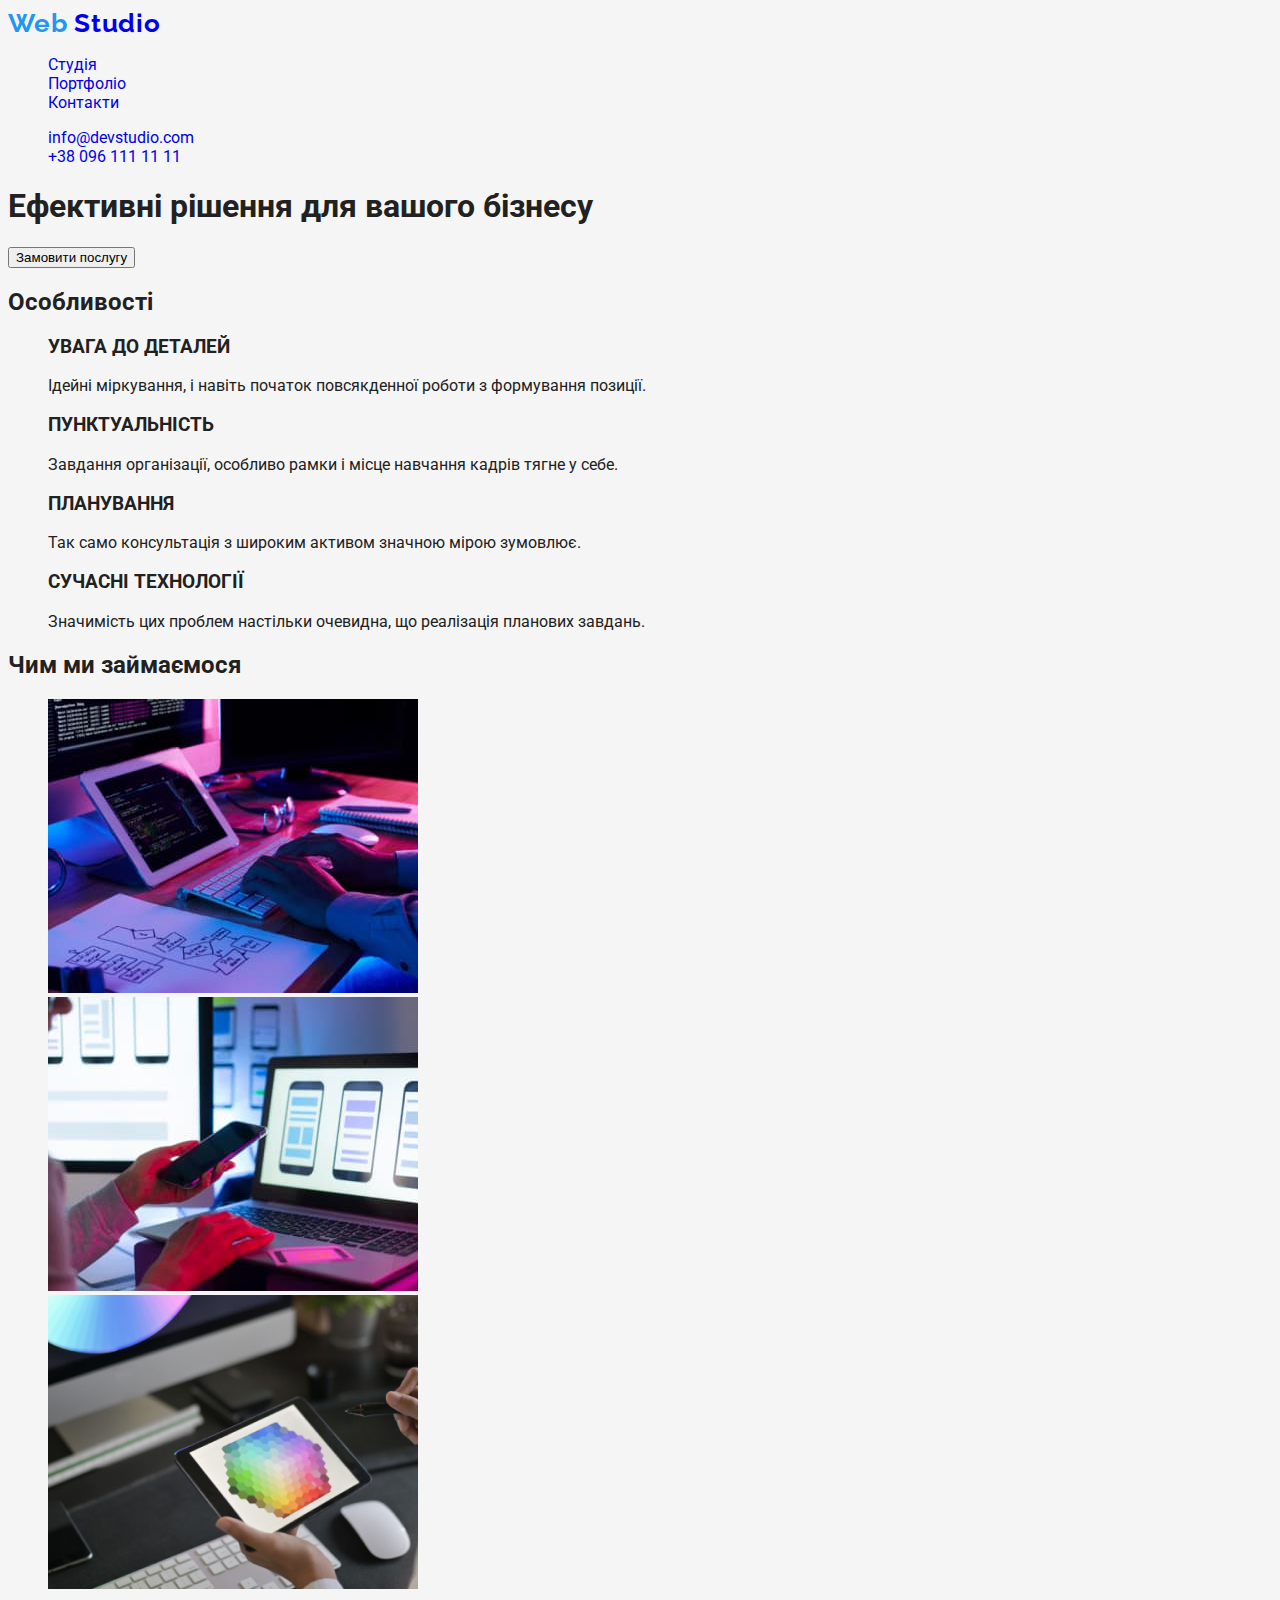
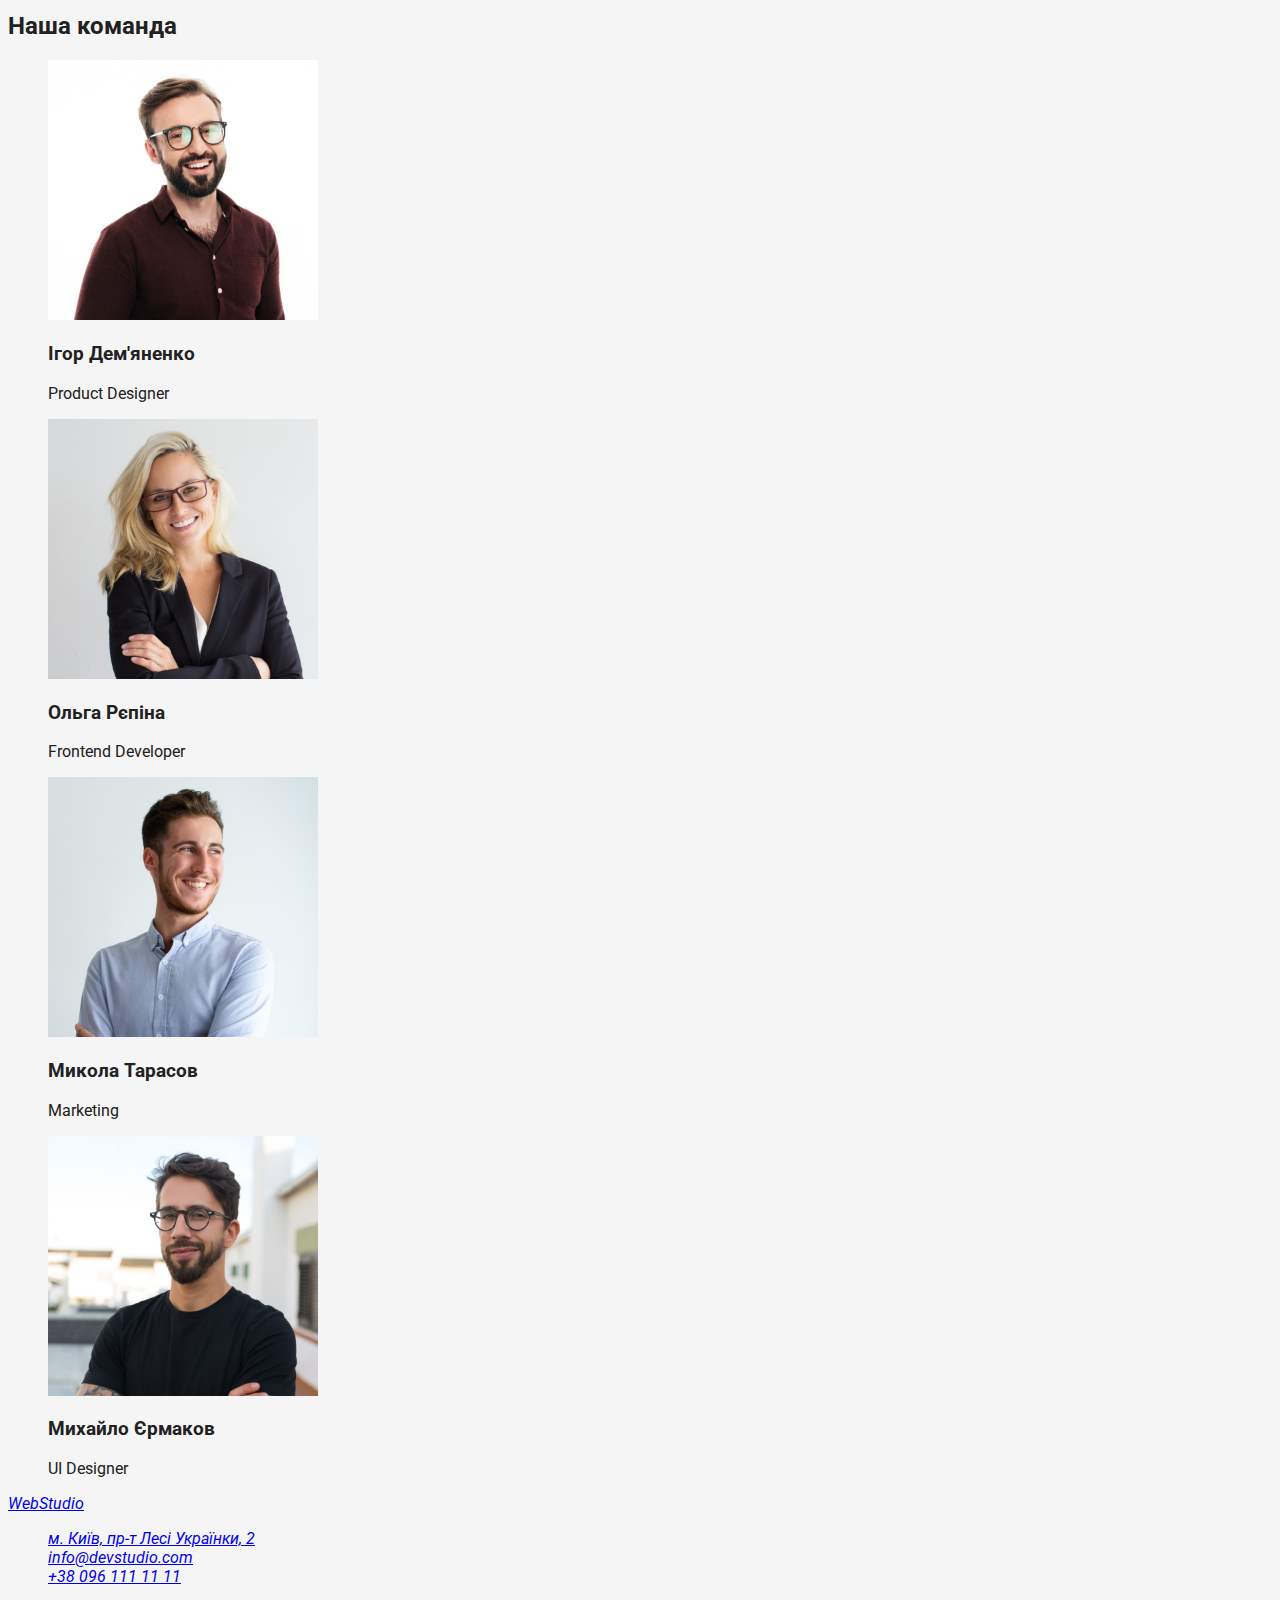
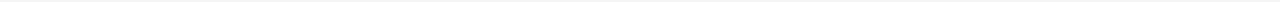
==== index.html @ 51bc428d "Робота із стилями" ====
<!DOCTYPE html>
<html lang="uk">
  <head>
    <meta charset="UTF-8" />
    <meta http-equiv="X-UA-Compatible" content="IE=edge" />
    <meta name="viewport" content="width=device-width, initial-scale=1.0" />
    <title>WebStuio</title>
    <link rel="preconnect" href="https://fonts.googleapis.com" />
    <link rel="preconnect" href="https://fonts.gstatic.com" crossorigin />
    <link
      href="https://fonts.googleapis.com/css2?family=Raleway:wght@700&family=Roboto:wght@400;500;700;900&display=swap"
      rel="stylesheet"
    />
    <link rel="stylesheet" href="./css/styles.css" />
  </head>
  <body>
    <!--Шапка сайта-->
    <header>
      <a href="/" class="header-logo link">
        <span class="header-logo-web">Web</span>
        <span class="header-logo-studio">Studio</span>
      </a>
      <nav>
        <ul class="site-nav">
          <li><a href="./index.html" class="site-nav-link link current">Студія</a></li>
          <li><a href="./portfolio.html" class="site-nav-link link">Портфоліо</a></li>
          <li><a href="#" class="site-nav-link link">Контакти</a></li>
        </ul>
      </nav>
      <ul class="contacts">
        <li><a href="mailto:info@devstudio.com" class="header-mail link">info@devstudio.com</a></li>
        <li><a href="tel:+380961111111" class="header-tel link">+38 096 111 11 11</a></li>
      </ul>
    </header>
    <main>
      <!-- Герой -->
      <section class="hero">
        <h1>Ефективні рішення для вашого бізнесу</h1>
        <button type="button" class="button">Замовити послугу</button>
      </section>

      <section>
        <!--Особливості h2 -->
        <h2>Особливості</h2>
        <ul>
          <li>
            <h3>УВАГА ДО ДЕТАЛЕЙ</h3>
            <p>Ідейні міркування, і навіть початок повсякденної роботи з формування позиції.</p>
          </li>
          <li>
            <h3>ПУНКТУАЛЬНІСТЬ</h3>
            <p>Завдання організації, особливо рамки і місце навчання кадрів тягне у себе.</p>
          </li>
          <li>
            <h3>ПЛАНУВАННЯ</h3>
            <p>Так само консультація з широким активом значною мірою зумовлює.</p>
          </li>
          <li>
            <h3>СУЧАСНІ ТЕХНОЛОГІЇ</h3>
            <p>Значимість цих проблем настільки очевидна, що реалізація планових завдань.</p>
          </li>
        </ul>
      </section>
      <section>
        <!--Чим ми займаємося-->
        <h2>Чим ми займаємося</h2>
        <ul>
          <li>
            <a href="#">
              <img
                src="./images/desktop-applications.jpg"
                alt="десктопні додатки"
                width="370"
                height="294"
              />
            </a>
          </li>
          <li>
            <a href="#">
              <img
                src="./images/mobile-applications.jpg"
                alt="мобільні додатки"
                width="370"
                height="294"
              />
            </a>
          </li>
          <li>
            <a href="#">
              <img
                src="./images/design-solutions.jpg"
                alt="дизайнерські рішення"
                width="370"
                height="294"
              />
            </a>
          </li>
        </ul>
      </section>
      <section>
        <!--Наша команда-->
        <h2>Наша команда</h2>
        <ul>
          <li>
            <a href="#">
              <img src="./images/ihor.jpg" alt="Ігор Дем'яненко" width="270" height="260" />
            </a>
            <h3>Ігор Дем'яненко</h3>
            <p lang="en">Product Designer</p>
          </li>
          <li>
            <a href="#">
              <img src="./images/olga.jpg" alt="Ольга Рєпіна" width="270" height="260" />
            </a>
            <h3>Ольга Рєпіна</h3>
            <p lang="en">Frontend Developer</p>
          </li>
          <li>
            <a href="#">
              <img src="./images/mykola.jpg" alt="Микола Тарасов" width="270" height="260" />
            </a>
            <h3>Микола Тарасов</h3>
            <p lang="en">Marketing</p>
          </li>
          <li>
            <a href="#">
              <img src="./images/mukhail.jpg" alt="Михайло Єрмаков" width="270" height="260" />
            </a>
            <h3>Михайло Єрмаков</h3>
            <p lang="en">UI Designer</p>
          </li>
        </ul>
      </section>
    </main>
    <footer>
      <!--Підвал-->
      <address>
        <a href="/"><span>Web</span>Studio</a>
        <ul>
          <li>
            <a
              href="https://goo.gl/maps/bFHLWU3rUNsA4T5d9"
              target="_blank"
              rel="noopener noreferrer nofollow"
              >м. Київ, пр-т Лесі Українки, 2</a
            >
          </li>
          <li>
            <a href="mailto:info@devstudio.com">info@devstudio.com</a>
          </li>
          <li>
            <a href="tel:+380961111111">+38 096 111 11 11</a>
          </li>
        </ul>
      </address>
    </footer>
  </body>
</html>
---- css/styles.css ----
/* основний колір тексту  #212121 */
/* вторинний колір тексту #757575 */
/* колір білого тексту #FFFFFF */
/* наголос #2196F3 */
/* вторинний колір фону #F5F4FA */

:root {
    --primary-text-color: #212121;
    --title-text-color: #757575;
    --accent-color: #2196F3;
}

body {
    background-color: #F5F5F5;
    color: var(--primary-text-color);
    font-family: Roboto,sans-serif ;
}

.link {
    text-decoration: none;
}
h1,h2,h3,{


}
ul {
    list-style: none;
}


/* logo */
.header-logo {
font-family: Raleway, sans-serif;
    font-weight: 700;
    font-size: 26px;
    line-height: 31px;
    /* identical to box height */

    letter-spacing: 0.03em;
.header-logo-web {
    color: var(--accent-color);
}
.header-logo:hover, .header-logo:focus {
    color: var(--accent-color);
}
/* site nav */
.site-nav-link {
    Font family: Roboto
Font style: Medium
Font size: 14px
Line height: 16px
Line height: 100%
Align: Left
Vertical align: Top
Letter spacing: 2%
}
.site-nav .link:hover, .site-nav .link:focus {
    color: var(--accent-color);
}
.site-nav .link .current {
    color: var(--accent-color);
}
/* Фільтр */
.filter {
    
}

/* Button */
.button {
   color: #FFFFFF ;
   background-color: var(--accent-color);
Font size: 16px
Line height: 1.88
Line height: 160%
Align: Center
Vertical align: Center
Letter spacing: 6%
}
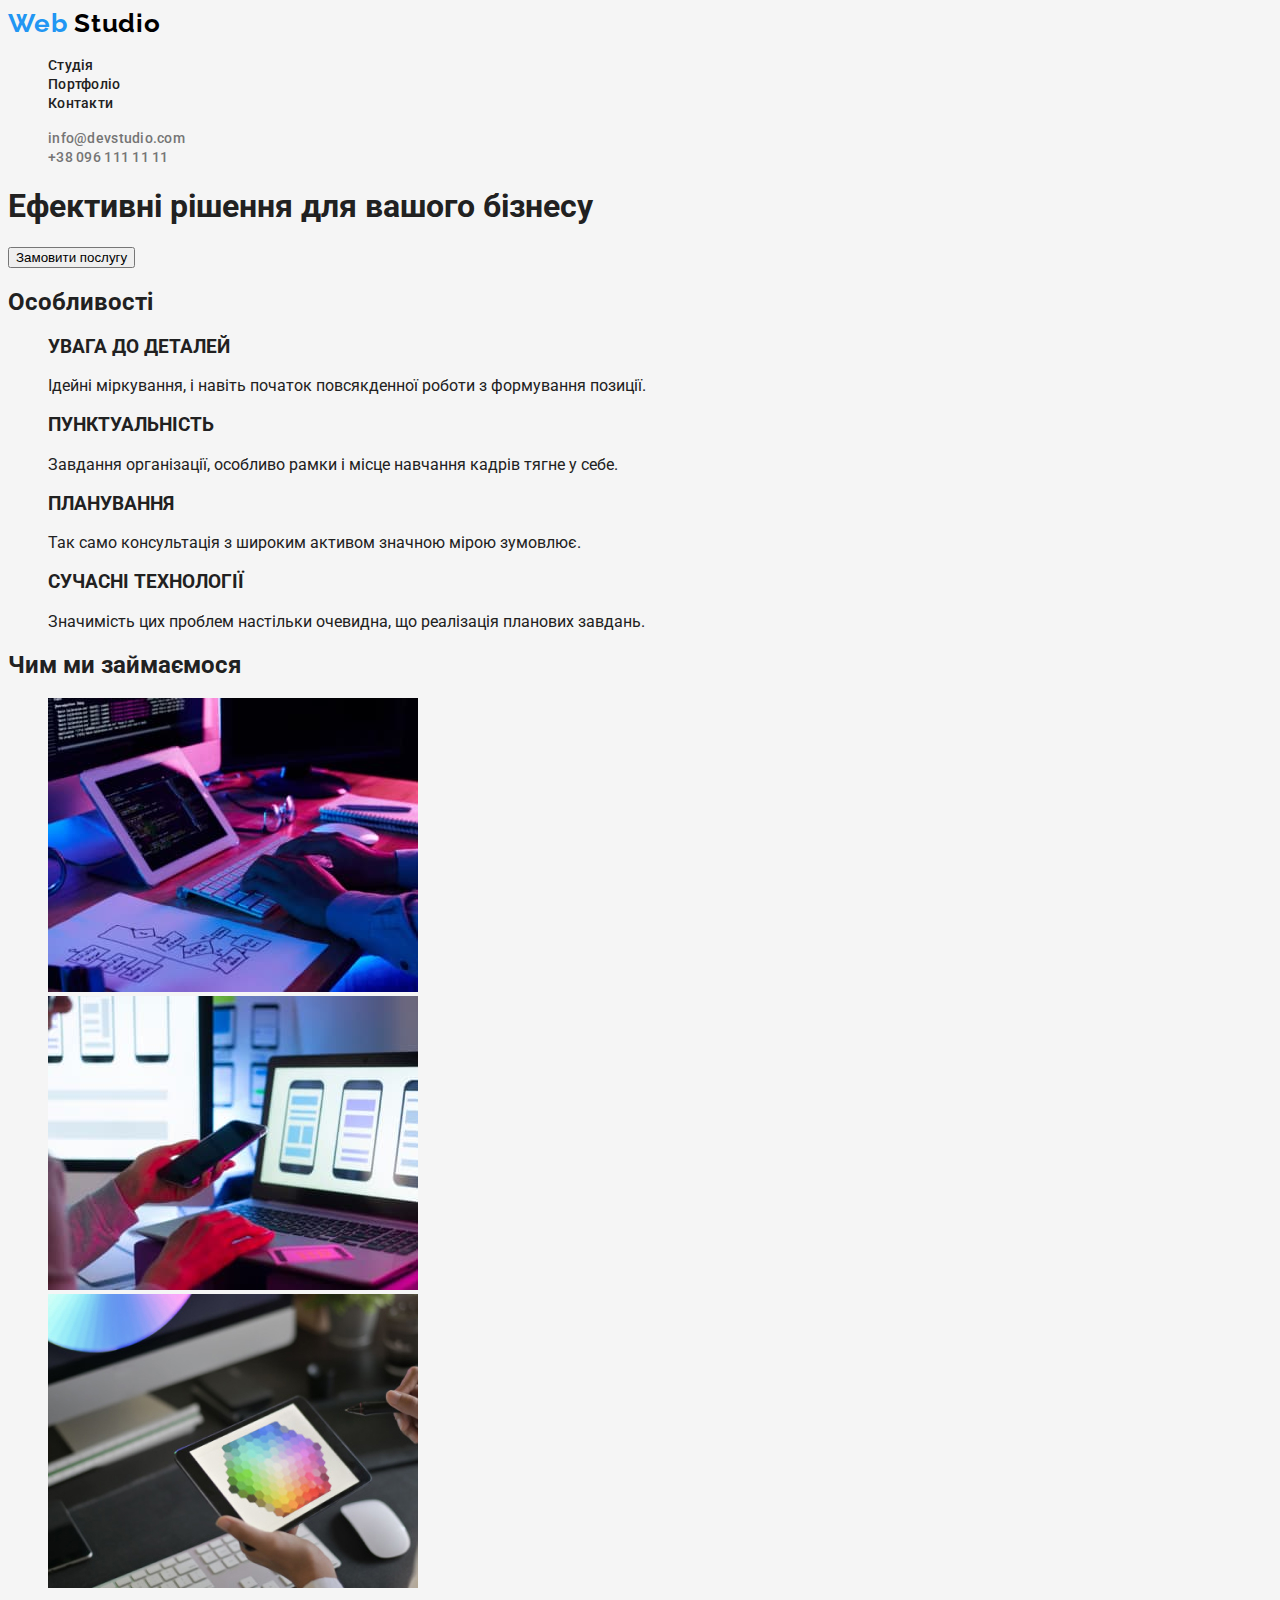
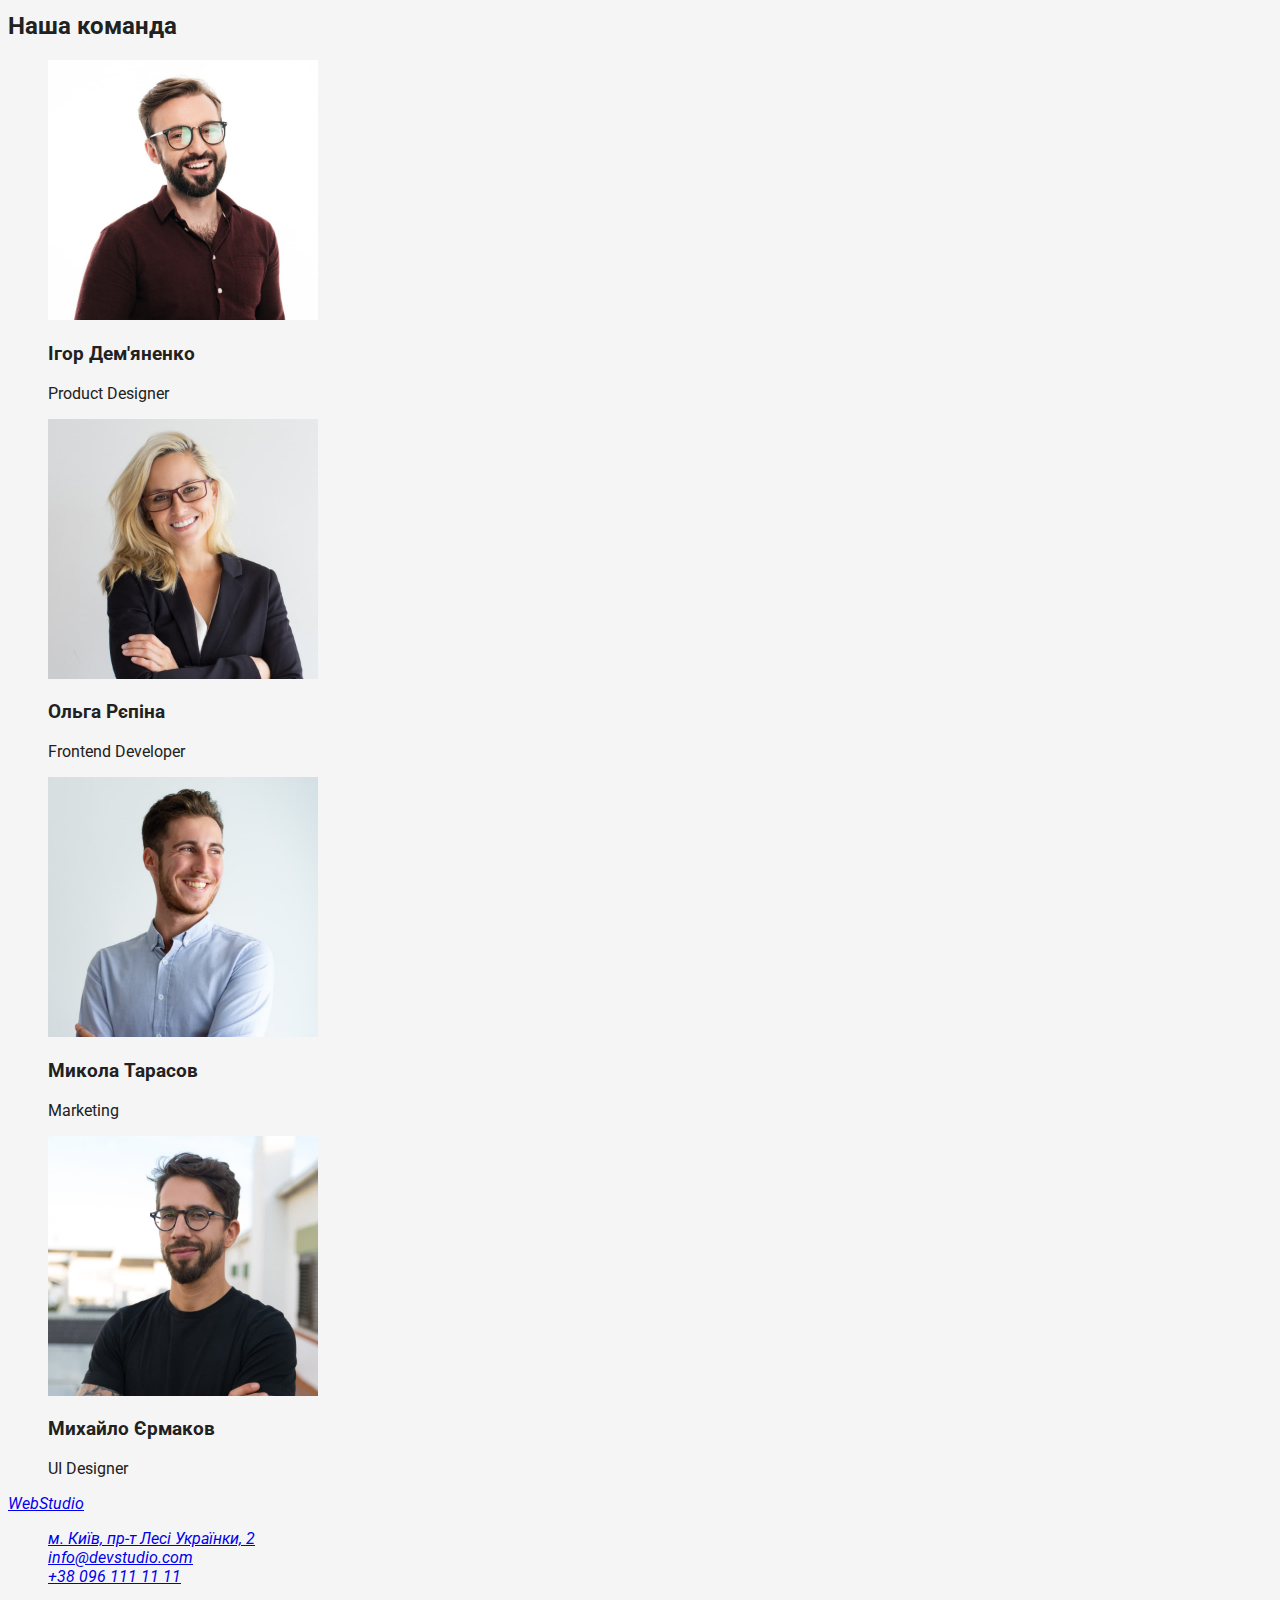
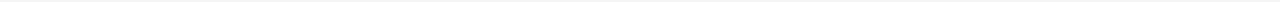
==== commit 10bbc916: "Виправив стилі шапки" ====
--- a/index.html
+++ b/index.html
@@ -28,8 +28,10 @@
         </ul>
       </nav>
       <ul class="contacts">
-        <li><a href="mailto:info@devstudio.com" class="header-mail link">info@devstudio.com</a></li>
-        <li><a href="tel:+380961111111" class="header-tel link">+38 096 111 11 11</a></li>
+        <li>
+          <a href="mailto:info@devstudio.com" class="header-contacts link">info@devstudio.com</a>
+        </li>
+        <li><a href="tel:+380961111111" class="header-contacts link">+38 096 111 11 11</a></li>
       </ul>
     </header>
     <main>
--- a/css/styles.css
+++ b/css/styles.css
@@ -5,74 +5,73 @@
 /* вторинний колір фону #F5F4FA */
 
 :root {
-    --primary-text-color: #212121;
-    --title-text-color: #757575;
-    --accent-color: #2196F3;
+  --primary-text-color: #212121;
+  --title-text-color: #757575;
+  --accent-color: #2196f3;
 }
 
 body {
-    background-color: #F5F5F5;
-    color: var(--primary-text-color);
-    font-family: Roboto,sans-serif ;
+  background-color: #f5f5f5;
+  color: var(--primary-text-color);
+  font-family: Roboto, sans-serif;
 }
 
 .link {
-    text-decoration: none;
-}
-h1,h2,h3,{
-
-
-}
-ul {
-    list-style: none;
+  text-decoration: none;
 }
 
+ul {
+  list-style: none;
+}
 
 /* logo */
 .header-logo {
-font-family: Raleway, sans-serif;
-    font-weight: 700;
-    font-size: 26px;
-    line-height: 31px;
-    /* identical to box height */
+  font-family: Raleway, sans-serif;
+  font-weight: 700;
+  font-size: 26px;
+  line-height: 1.19;
+  letter-spacing: 0.03em;
+  color: #000000;
+}
 
-    letter-spacing: 0.03em;
 .header-logo-web {
-    color: var(--accent-color);
+  color: var(--accent-color);
 }
-.header-logo:hover, .header-logo:focus {
-    color: var(--accent-color);
+
+.header-logo:hover,
+.header-logo:focus {
+  color: var(--accent-color);
 }
+
 /* site nav */
 .site-nav-link {
-    Font family: Roboto
-Font style: Medium
-Font size: 14px
-Line height: 16px
-Line height: 100%
-Align: Left
-Vertical align: Top
-Letter spacing: 2%
+  font-weight: 500;
+  font-size: 14px;
+  line-height: 1.14;
+  letter-spacing: 0.02em;
+  color: var(--primary-text-color);
 }
-.site-nav .link:hover, .site-nav .link:focus {
-    color: var(--accent-color);
+
+.site-nav .link:hover,
+.site-nav .link:focus {
+  color: var(--accent-color);
 }
 .site-nav .link .current {
-    color: var(--accent-color);
+  color: var(--accent-color);
 }
+.header-contacts {
+  font-weight: 500;
+  font-size: 14px;
+  line-height: 1.14;
+  letter-spacing: 0.02em;
+  color: var(--title-text-color);
+}
+
+.header-contacts:hover,
+.header-contacts:focus {
+  color: var(--accent-color);
+}
+
 /* Фільтр */
 .filter {
-    
 }
-
-/* Button */
-.button {
-   color: #FFFFFF ;
-   background-color: var(--accent-color);
-Font size: 16px
-Line height: 1.88
-Line height: 160%
-Align: Center
-Vertical align: Center
-Letter spacing: 6%
-}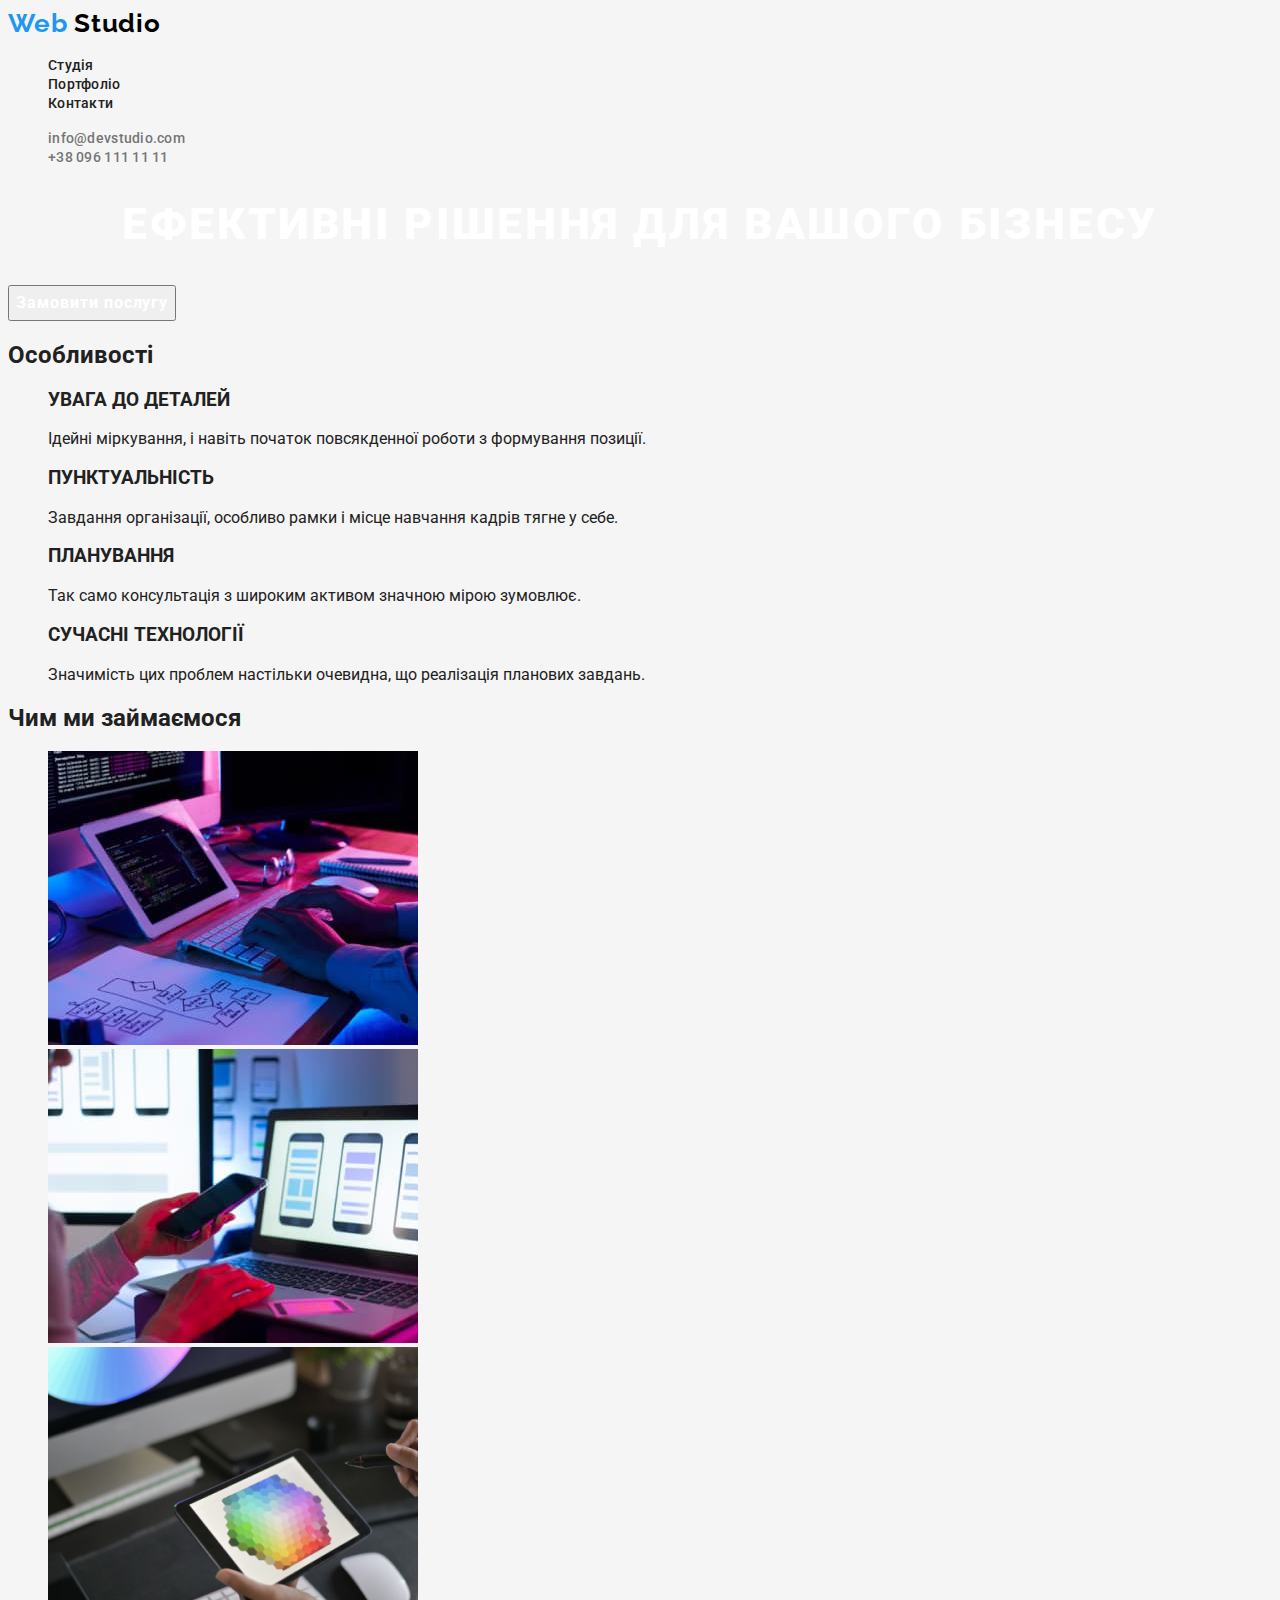
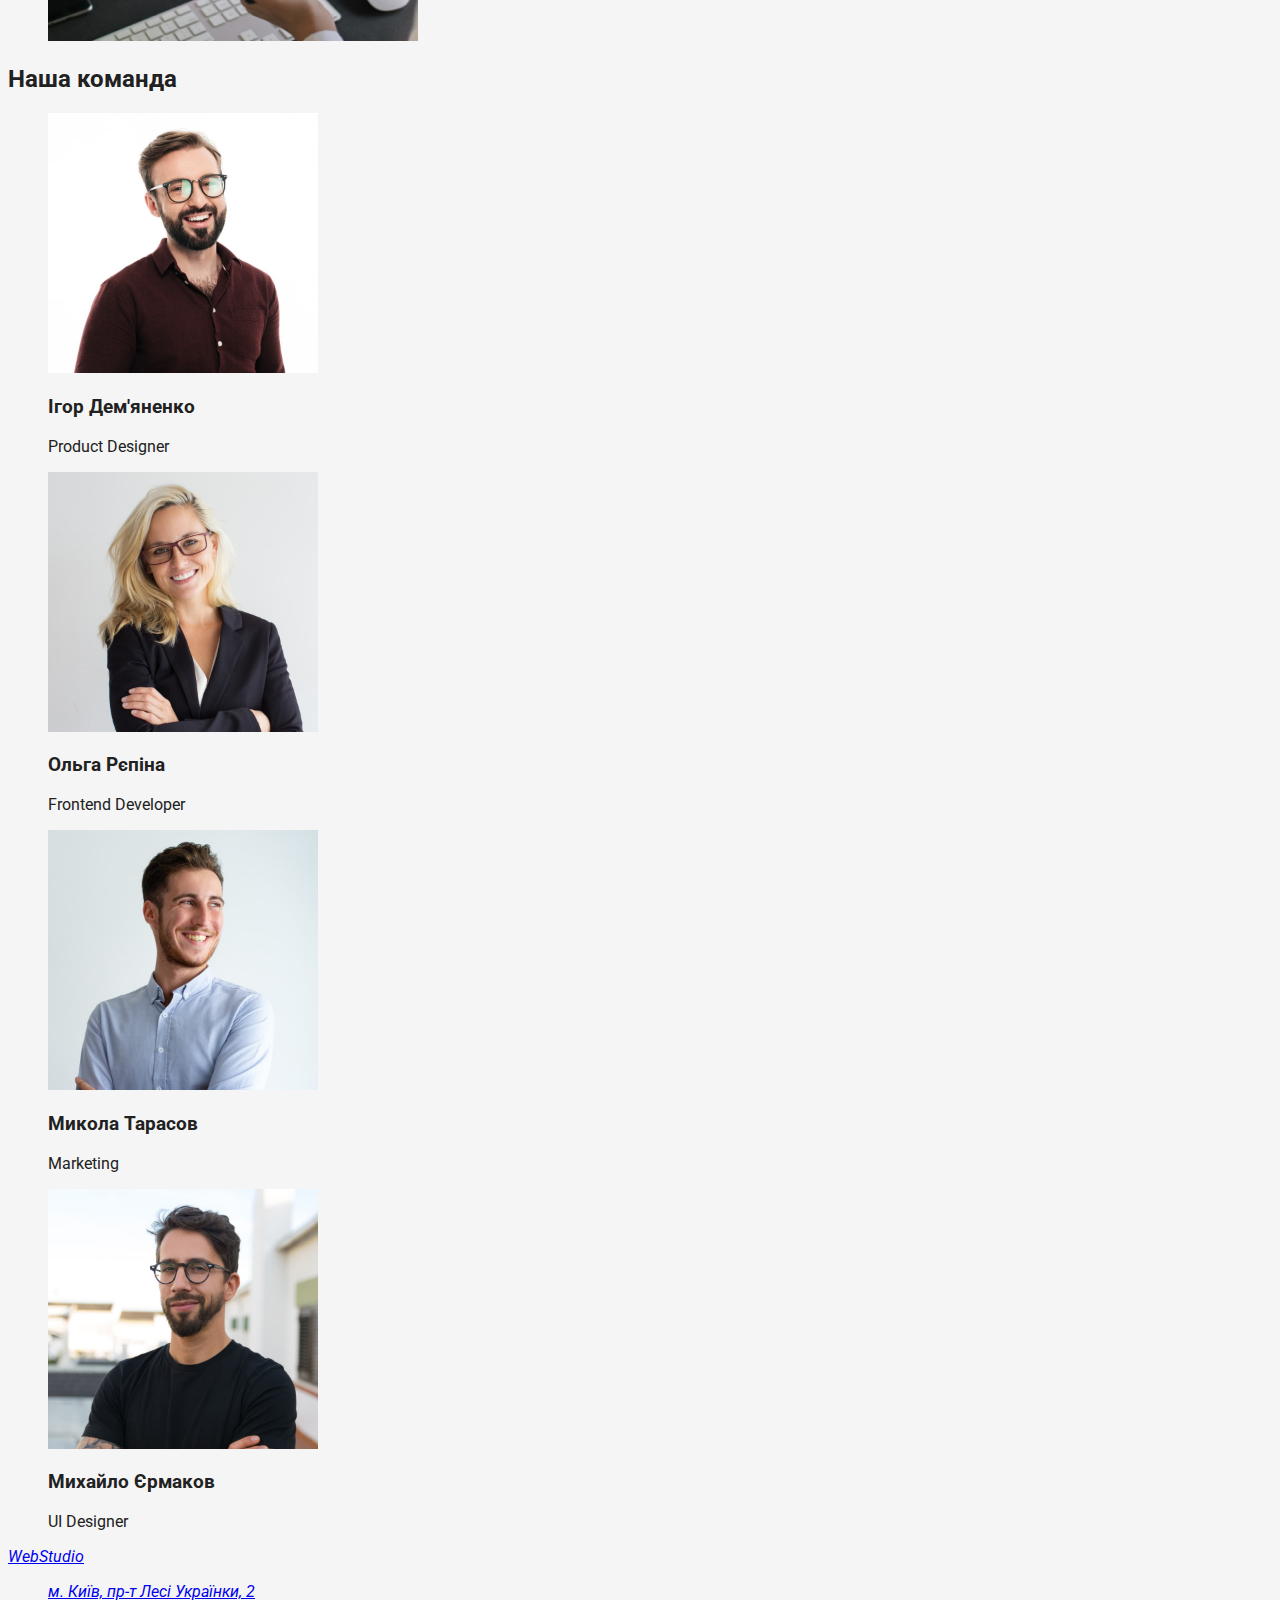
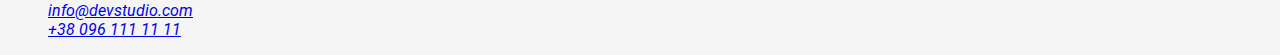
==== commit c11a4b8d: "заминка на секціях" ====
--- a/index.html
+++ b/index.html
@@ -37,35 +37,41 @@
     <main>
       <!-- Герой -->
       <section class="hero">
-        <h1>Ефективні рішення для вашого бізнесу</h1>
+        <h1 class="hero-title">Ефективні рішення для вашого бізнесу</h1>
         <button type="button" class="button">Замовити послугу</button>
       </section>
 
-      <section>
+      <section class="section">
         <!--Особливості h2 -->
-        <h2>Особливості</h2>
-        <ul>
+        <h2 class="section-title">Особливості</h2>
+        <ul class="feateure-list">
           <li>
-            <h3>УВАГА ДО ДЕТАЛЕЙ</h3>
-            <p>Ідейні міркування, і навіть початок повсякденної роботи з формування позиції.</p>
+            <h3 class="title">УВАГА ДО ДЕТАЛЕЙ</h3>
+            <p class="text">
+              Ідейні міркування, і навіть початок повсякденної роботи з формування позиції.
+            </p>
           </li>
           <li>
-            <h3>ПУНКТУАЛЬНІСТЬ</h3>
-            <p>Завдання організації, особливо рамки і місце навчання кадрів тягне у себе.</p>
+            <h3 class="title">ПУНКТУАЛЬНІСТЬ</h3>
+            <p class="text">
+              Завдання організації, особливо рамки і місце навчання кадрів тягне у себе.
+            </p>
           </li>
           <li>
-            <h3>ПЛАНУВАННЯ</h3>
-            <p>Так само консультація з широким активом значною мірою зумовлює.</p>
+            <h3 class="title">ПЛАНУВАННЯ</h3>
+            <p class="text">Так само консультація з широким активом значною мірою зумовлює.</p>
           </li>
           <li>
-            <h3>СУЧАСНІ ТЕХНОЛОГІЇ</h3>
-            <p>Значимість цих проблем настільки очевидна, що реалізація планових завдань.</p>
+            <h3 class="title">СУЧАСНІ ТЕХНОЛОГІЇ</h3>
+            <p class="text">
+              Значимість цих проблем настільки очевидна, що реалізація планових завдань.
+            </p>
           </li>
         </ul>
       </section>
-      <section>
+      <section class="section">
         <!--Чим ми займаємося-->
-        <h2>Чим ми займаємося</h2>
+        <h2 class="section-title">Чим ми займаємося</h2>
         <ul>
           <li>
             <a href="#">
@@ -99,7 +105,7 @@
           </li>
         </ul>
       </section>
-      <section>
+      <section class="section">
         <!--Наша команда-->
         <h2>Наша команда</h2>
         <ul>
--- a/css/styles.css
+++ b/css/styles.css
@@ -75,3 +75,36 @@
 /* Фільтр */
 .filter {
 }
+
+/* Hero */
+.hero-title {
+  font-weight: 900;
+  font-size: 44px;
+  line-height: 1.36;
+  text-align: center;
+  letter-spacing: 0.06em;
+  text-transform: uppercase;
+  color: #ffffff;
+}
+.button {
+  font-family: inherit;
+  font-weight: 700;
+  font-size: 16px;
+  line-height: 1.88;
+
+  display: flex;
+  align-items: center;
+  text-align: center;
+  letter-spacing: 0.06em;
+
+  color: #ffffff;
+}
+.button:hover,
+.button:focus {
+  color: var(--accent-color);
+}
+/* Section */
+.section-title {
+}
+
+/* Feateures */
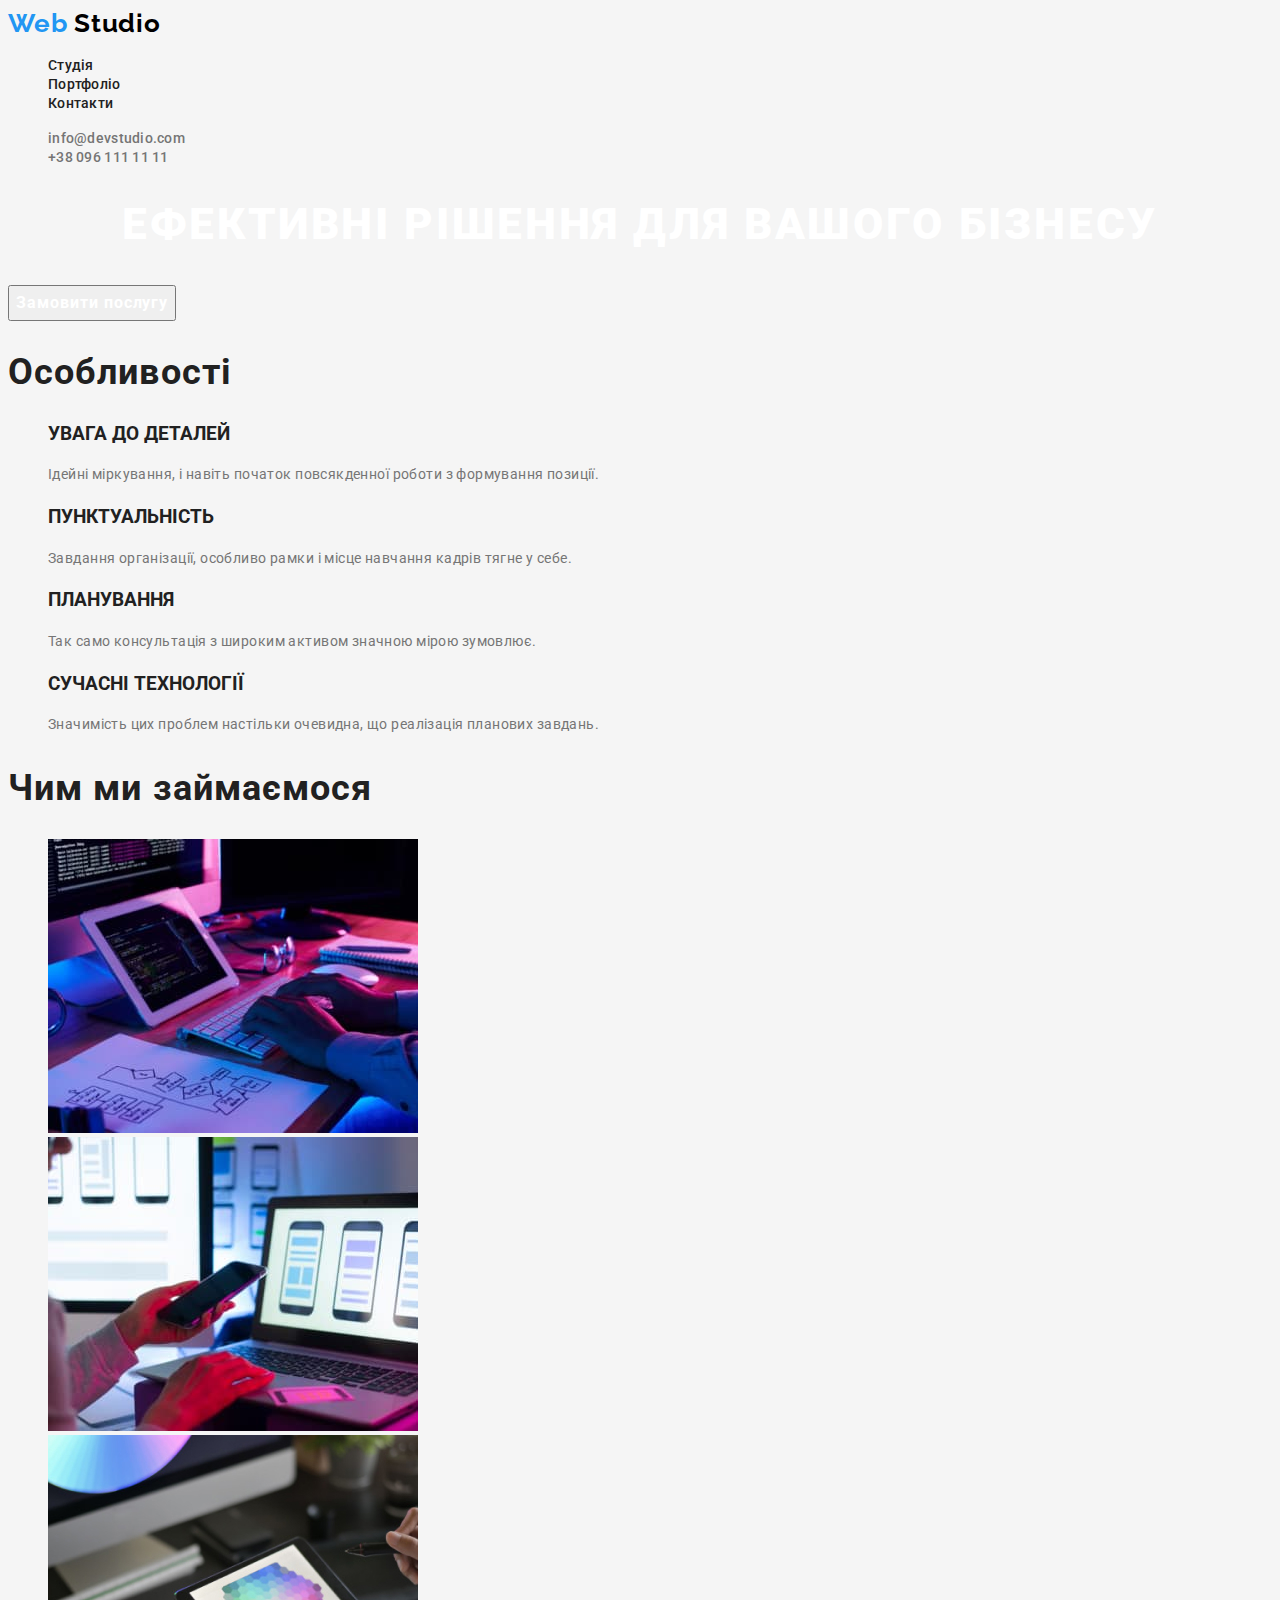
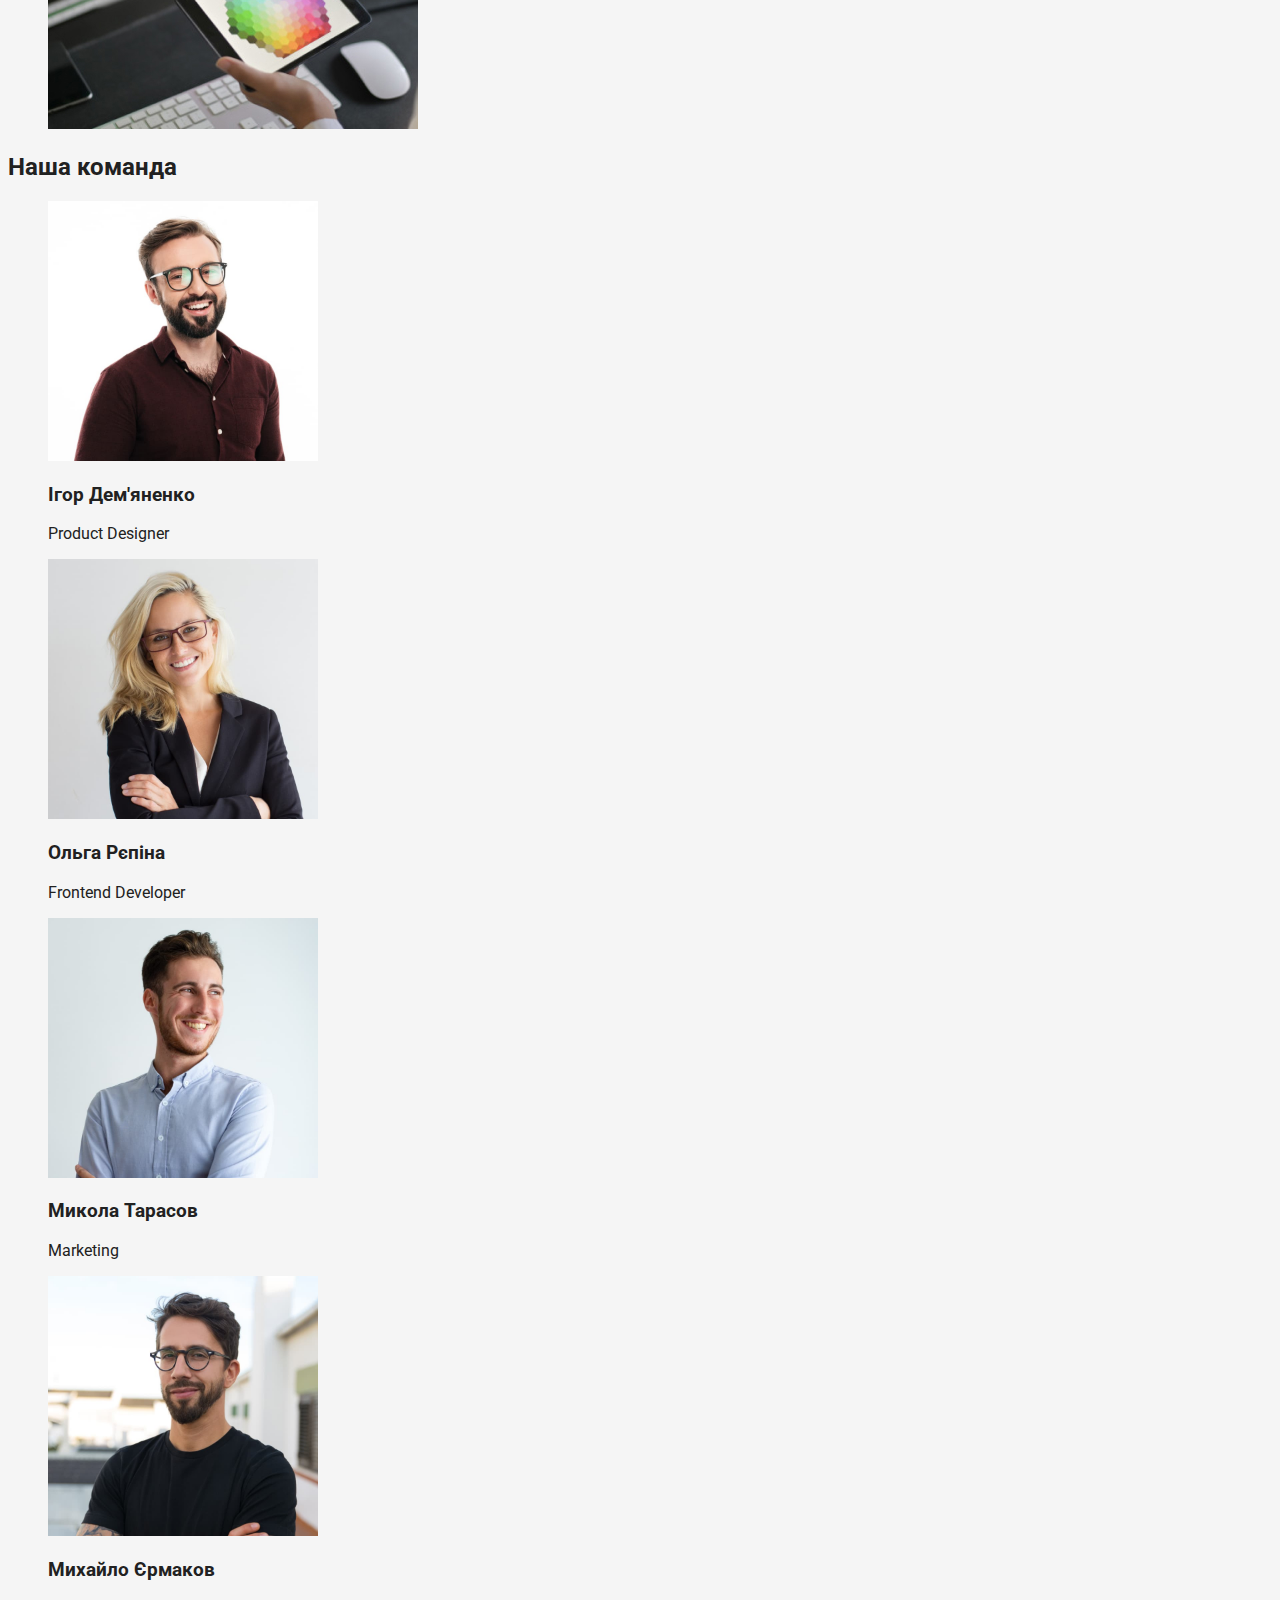
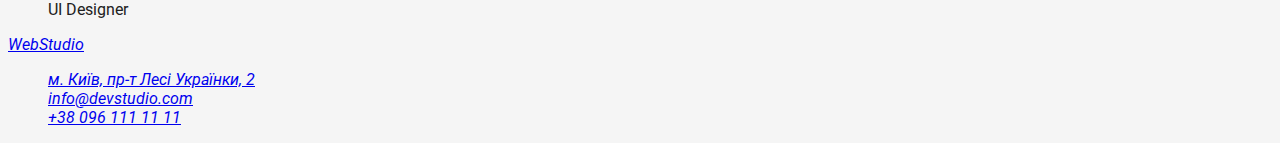
==== commit 4b011a7f: "Feateures CSS" ====
--- a/index.html
+++ b/index.html
@@ -114,28 +114,28 @@
               <img src="./images/ihor.jpg" alt="Ігор Дем'яненко" width="270" height="260" />
             </a>
             <h3>Ігор Дем'яненко</h3>
-            <p lang="en">Product Designer</p>
+            <p lang="en" class="team-text">Product Designer</p>
           </li>
           <li>
             <a href="#">
               <img src="./images/olga.jpg" alt="Ольга Рєпіна" width="270" height="260" />
             </a>
             <h3>Ольга Рєпіна</h3>
-            <p lang="en">Frontend Developer</p>
+            <p lang="en" class="team-text">Frontend Developer</p>
           </li>
           <li>
             <a href="#">
               <img src="./images/mykola.jpg" alt="Микола Тарасов" width="270" height="260" />
             </a>
             <h3>Микола Тарасов</h3>
-            <p lang="en">Marketing</p>
+            <p lang="en" class="team-text">Marketing</p>
           </li>
           <li>
             <a href="#">
               <img src="./images/mukhail.jpg" alt="Михайло Єрмаков" width="270" height="260" />
             </a>
             <h3>Михайло Єрмаков</h3>
-            <p lang="en">UI Designer</p>
+            <p lang="en" class="team-text">UI Designer</p>
           </li>
         </ul>
       </section>
--- a/css/styles.css
+++ b/css/styles.css
@@ -73,8 +73,6 @@
 }
 
 /* Фільтр */
-.filter {
-}
 
 /* Hero */
 .hero-title {
@@ -96,6 +94,7 @@
   align-items: center;
   text-align: center;
   letter-spacing: 0.06em;
+  cursor: pointer;
 
   color: #ffffff;
 }
@@ -104,7 +103,25 @@
   color: var(--accent-color);
 }
 /* Section */
+/* Feateures */
 .section-title {
+  font-weight: 700;
+  font-size: 36px;
+  line-height: 1, 17;
+  letter-spacing: 0.03em;
 }
 
-/* Feateures */
+.feateur-list .titel {
+  font-weight: 700;
+  font-size: 14px;
+  line-height: 1, 14;
+  letter-spacing: 0.03em;
+  text-transform: uppercase;
+}
+
+.text {
+  font-size: 14px;
+  line-height: 1.71;
+  letter-spacing: 0.03em;
+  color: var(--title-text-color);
+}
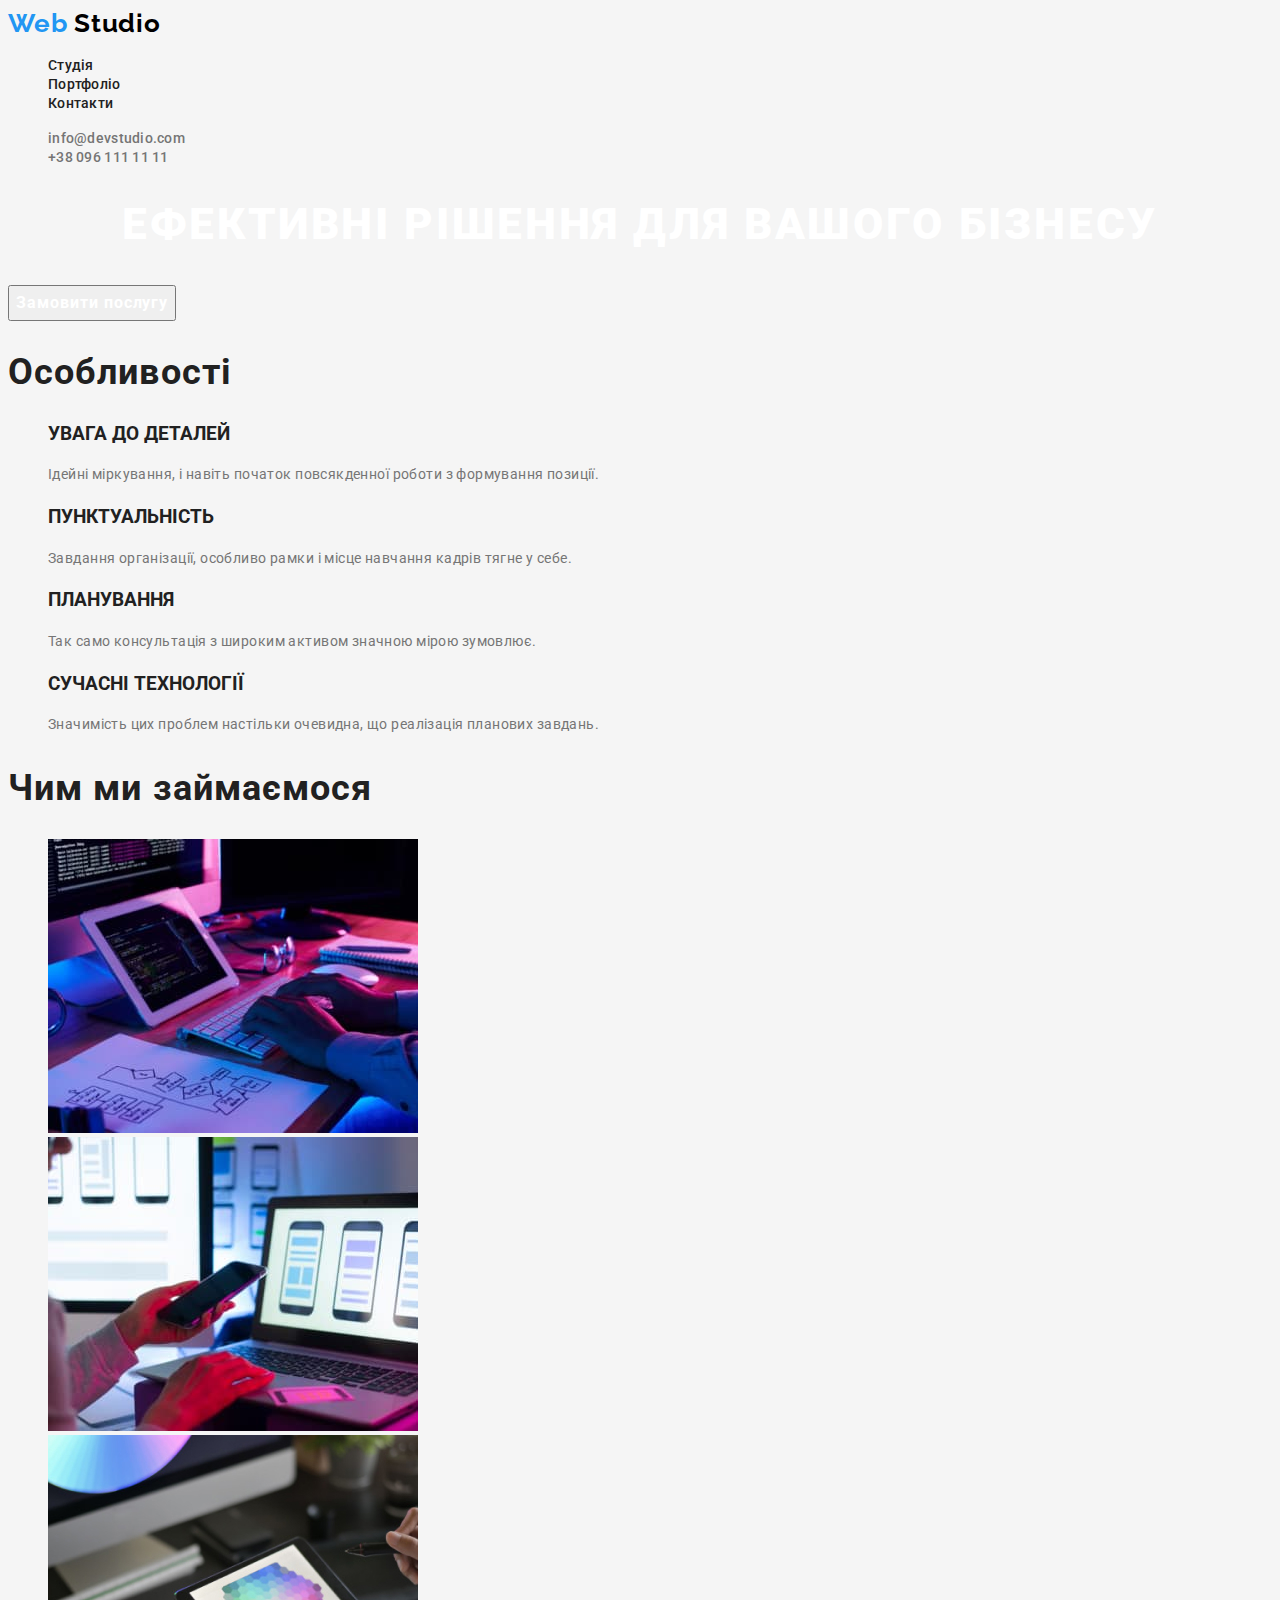
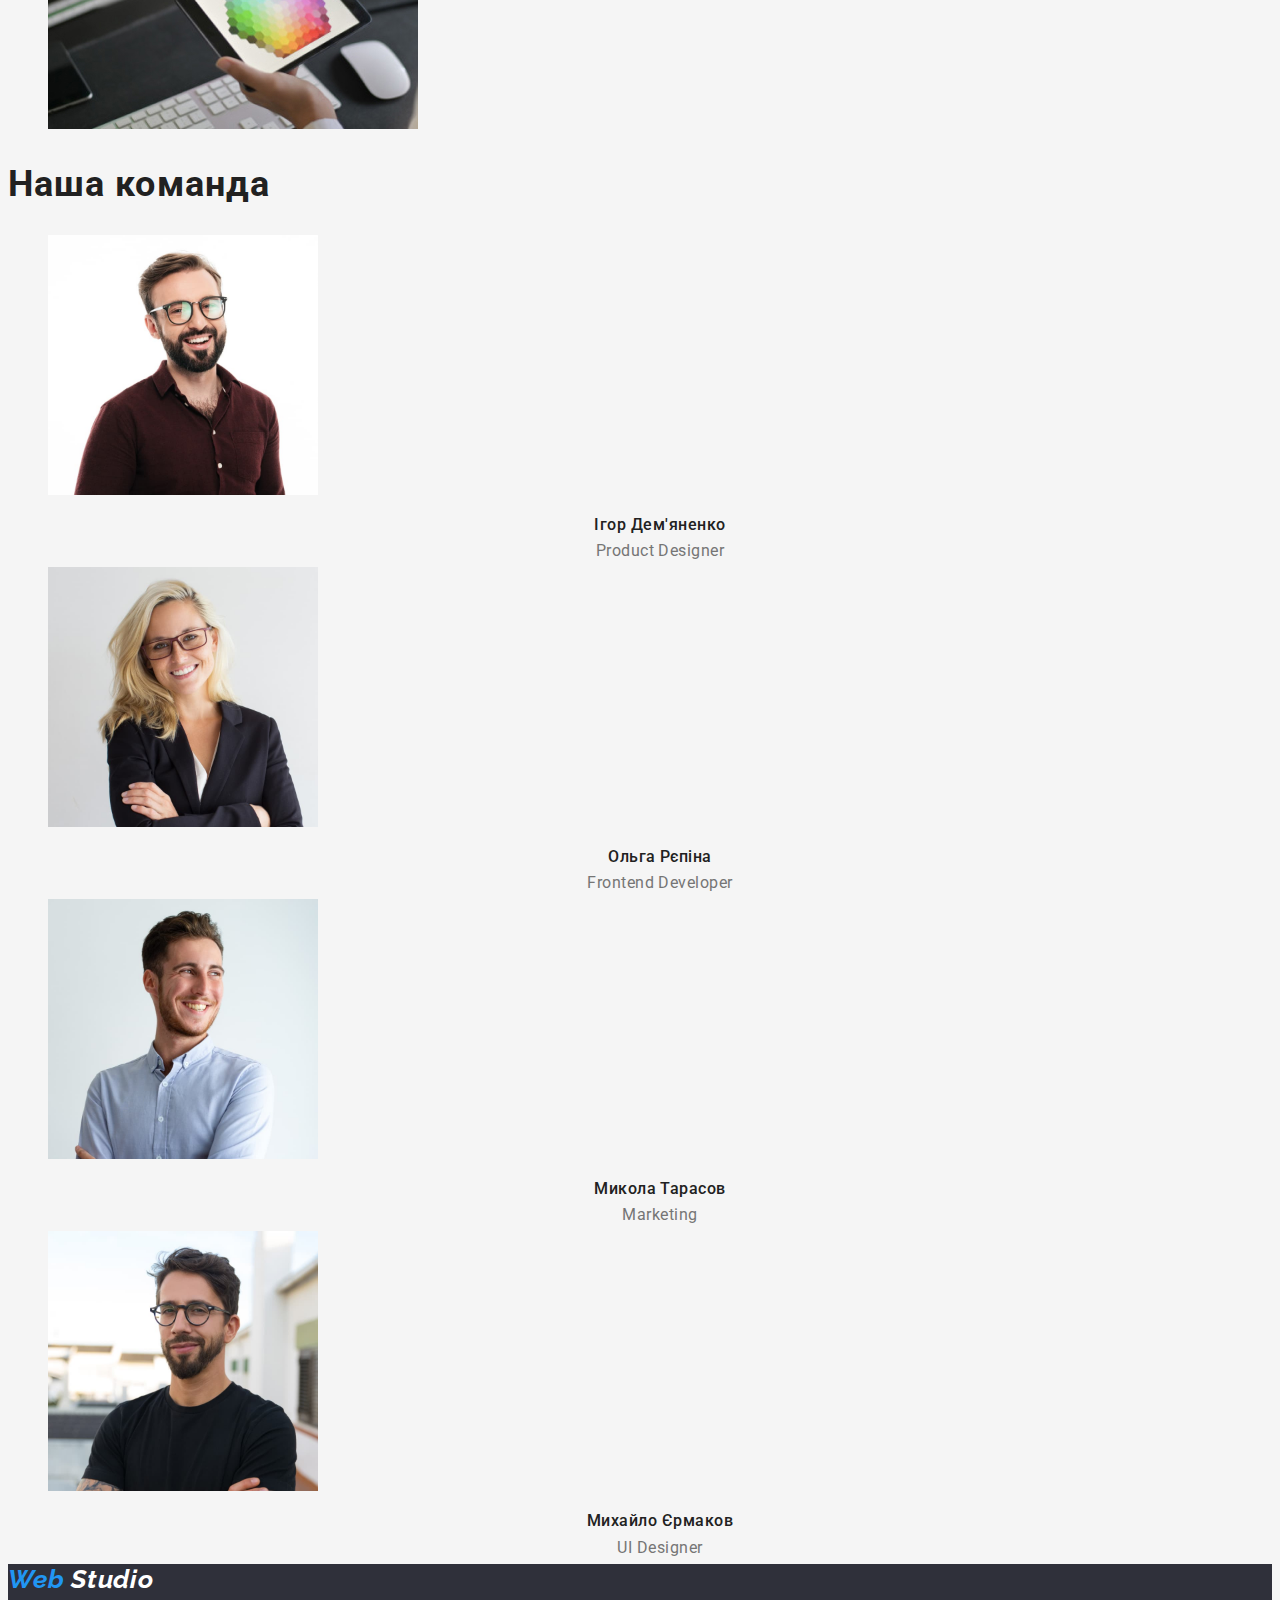
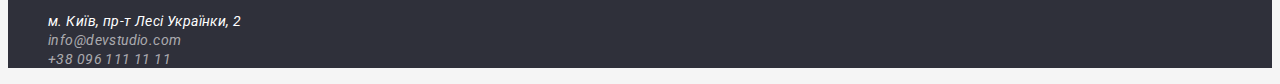
==== commit b4dfc400: "Ну вроді все)" ====
--- a/index.html
+++ b/index.html
@@ -22,9 +22,9 @@
       </a>
       <nav>
         <ul class="site-nav">
-          <li><a href="./index.html" class="site-nav-link link current">Студія</a></li>
-          <li><a href="./portfolio.html" class="site-nav-link link">Портфоліо</a></li>
-          <li><a href="#" class="site-nav-link link">Контакти</a></li>
+          <li><a class="site-nav-link link current" href="./index.html">Студія</a></li>
+          <li><a class="site-nav-link link" href="./portfolio.html">Портфоліо</a></li>
+          <li><a class="site-nav-link link" href="#">Контакти</a></li>
         </ul>
       </nav>
       <ul class="contacts">
@@ -72,9 +72,9 @@
       <section class="section">
         <!--Чим ми займаємося-->
         <h2 class="section-title">Чим ми займаємося</h2>
-        <ul>
+        <ul class="work-list">
           <li>
-            <a href="#">
+            <a class="work-list-link link" href="#">
               <img
                 src="./images/desktop-applications.jpg"
                 alt="десктопні додатки"
@@ -84,7 +84,7 @@
             </a>
           </li>
           <li>
-            <a href="#">
+            <a class="work-list-link link" href="#">
               <img
                 src="./images/mobile-applications.jpg"
                 alt="мобільні додатки"
@@ -94,7 +94,7 @@
             </a>
           </li>
           <li>
-            <a href="#">
+            <a class="work-list-link link" href="#">
               <img
                 src="./images/design-solutions.jpg"
                 alt="дизайнерські рішення"
@@ -107,35 +107,35 @@
       </section>
       <section class="section">
         <!--Наша команда-->
-        <h2>Наша команда</h2>
-        <ul>
+        <h2 class="section-title">Наша команда</h2>
+        <ul class="team-list">
           <li>
-            <a href="#">
+            <a class="team-img link" href="#">
               <img src="./images/ihor.jpg" alt="Ігор Дем'яненко" width="270" height="260" />
             </a>
-            <h3>Ігор Дем'яненко</h3>
-            <p lang="en" class="team-text">Product Designer</p>
+            <h3 class="team-title">Ігор Дем'яненко</h3>
+            <p class="team-text" lang="en">Product Designer</p>
           </li>
           <li>
-            <a href="#">
+            <a class="team-img link" href="#">
               <img src="./images/olga.jpg" alt="Ольга Рєпіна" width="270" height="260" />
             </a>
-            <h3>Ольга Рєпіна</h3>
-            <p lang="en" class="team-text">Frontend Developer</p>
+            <h3 class="team-title">Ольга Рєпіна</h3>
+            <p class="team-text" lang="en">Frontend Developer</p>
           </li>
           <li>
-            <a href="#">
+            <a class="team-img link" href="#">
               <img src="./images/mykola.jpg" alt="Микола Тарасов" width="270" height="260" />
             </a>
-            <h3>Микола Тарасов</h3>
-            <p lang="en" class="team-text">Marketing</p>
+            <h3 class="team-title">Микола Тарасов</h3>
+            <p class="team-text" lang="en">Marketing</p>
           </li>
           <li>
-            <a href="#">
+            <a class="team-img link" href="#">
               <img src="./images/mukhail.jpg" alt="Михайло Єрмаков" width="270" height="260" />
             </a>
-            <h3>Михайло Єрмаков</h3>
-            <p lang="en" class="team-text">UI Designer</p>
+            <h3 class="team-title">Михайло Єрмаков</h3>
+            <p class="team-text" lang="en">UI Designer</p>
           </li>
         </ul>
       </section>
@@ -143,10 +143,14 @@
     <footer>
       <!--Підвал-->
       <address>
-        <a href="/"><span>Web</span>Studio</a>
+        <a href="/" class="footer-logo logo link">
+          <span class="footer-logo-web">Web</span>
+          <span class="footer-logo-studio">Studio</span>
+        </a>
         <ul>
           <li>
             <a
+              class="address link"
               href="https://goo.gl/maps/bFHLWU3rUNsA4T5d9"
               target="_blank"
               rel="noopener noreferrer nofollow"
@@ -154,10 +158,10 @@
             >
           </li>
           <li>
-            <a href="mailto:info@devstudio.com">info@devstudio.com</a>
+            <a class="footer-contacts link" href="mailto:info@devstudio.com">info@devstudio.com</a>
           </li>
           <li>
-            <a href="tel:+380961111111">+38 096 111 11 11</a>
+            <a class="footer-contacts link" href="tel:+380961111111">+38 096 111 11 11</a>
           </li>
         </ul>
       </address>
--- a/css/styles.css
+++ b/css/styles.css
@@ -25,23 +25,25 @@
 }
 
 /* logo */
-.header-logo {
+.header-logo,
+.logo {
   font-family: Raleway, sans-serif;
   font-weight: 700;
   font-size: 26px;
   line-height: 1.19;
   letter-spacing: 0.03em;
+}
+.header-logo-web,
+.footer-logo-web {
+  color: var(--accent-color);
+}
+.header-logo-studio {
   color: #000000;
 }
-
-.header-logo-web {
-  color: var(--accent-color);
-}
-
-.header-logo:hover,
+/* .header-logo:hover,
 .header-logo:focus {
   color: var(--accent-color);
-}
+} */
 
 /* site nav */
 .site-nav-link {
@@ -73,6 +75,23 @@
 }
 
 /* Фільтр */
+
+/* Портфоліо */
+.portfolio-list-title {
+  font-weight: 700;
+  font-size: 18px;
+  line-height: 2;
+  letter-spacing: 0.06em;
+
+  color: var(--primary-text-color);
+}
+.portfolio-list-text {
+  nt-size: 16px;
+  line-height: 1.88;
+  letter-spacing: 0.03em;
+
+  color: #757575;
+}
 
 /* Hero */
 .hero-title {
@@ -125,3 +144,45 @@
   letter-spacing: 0.03em;
   color: var(--title-text-color);
 }
+/* Team */
+.team-title {
+  font-weight: 500;
+  font-size: 16px;
+  line-height: 1.19;
+  text-align: center;
+  letter-spacing: 0.03em;
+}
+
+.team-text {
+  font-size: 16px;
+  line-height: 1.19px;
+  text-align: center;
+  letter-spacing: 0.03em;
+
+  color: var(--title-text-color);
+}
+
+/* Footer */
+footer {
+  background: #2f303a;
+}
+/* Foter logo */
+.footer-logo-studio {
+  color: #ffffff;
+}
+
+.address {
+  font-size: 14px;
+  line-height: 1.17;
+
+  letter-spacing: 0.03em;
+
+  color: #ffffff;
+}
+
+.footer-contacts {
+  font-size: 14px;
+  line-height: 1.17;
+  letter-spacing: 0.03em;
+  color: rgba(255, 255, 255, 0.6);
+}
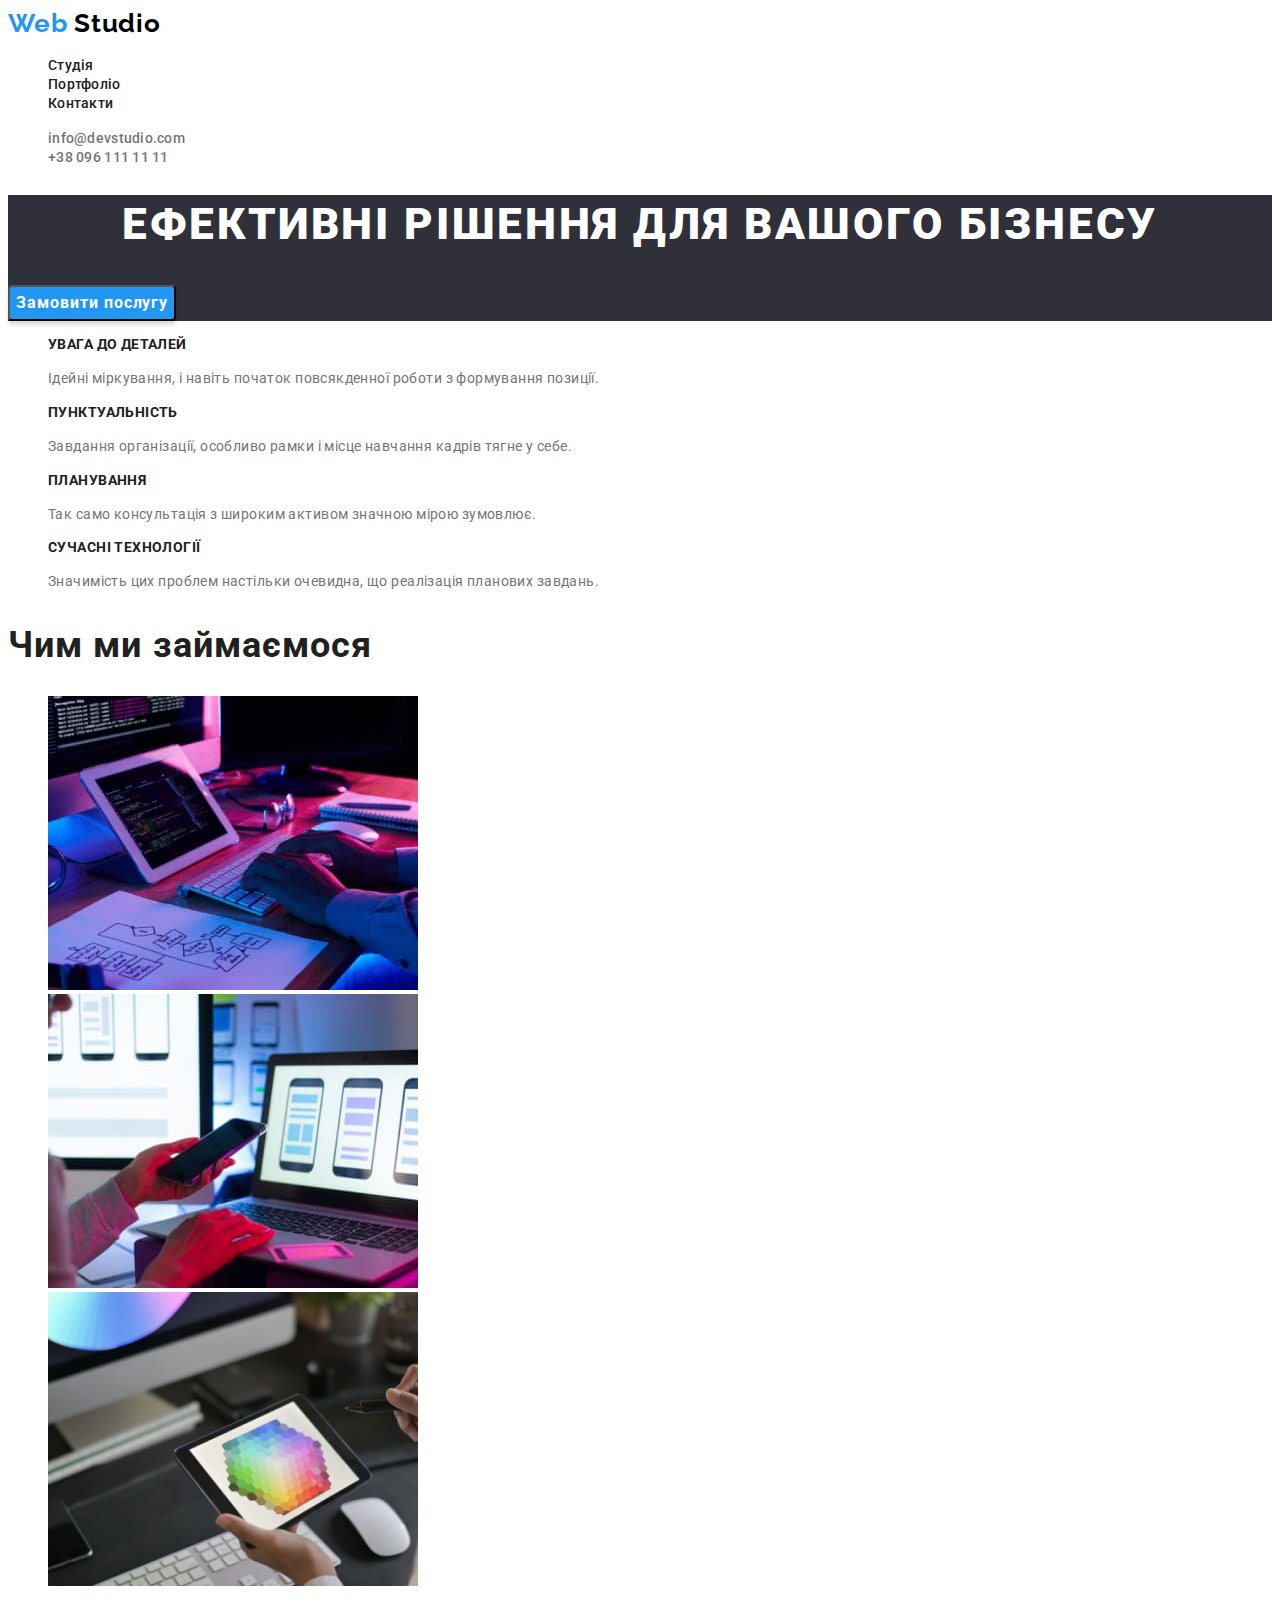
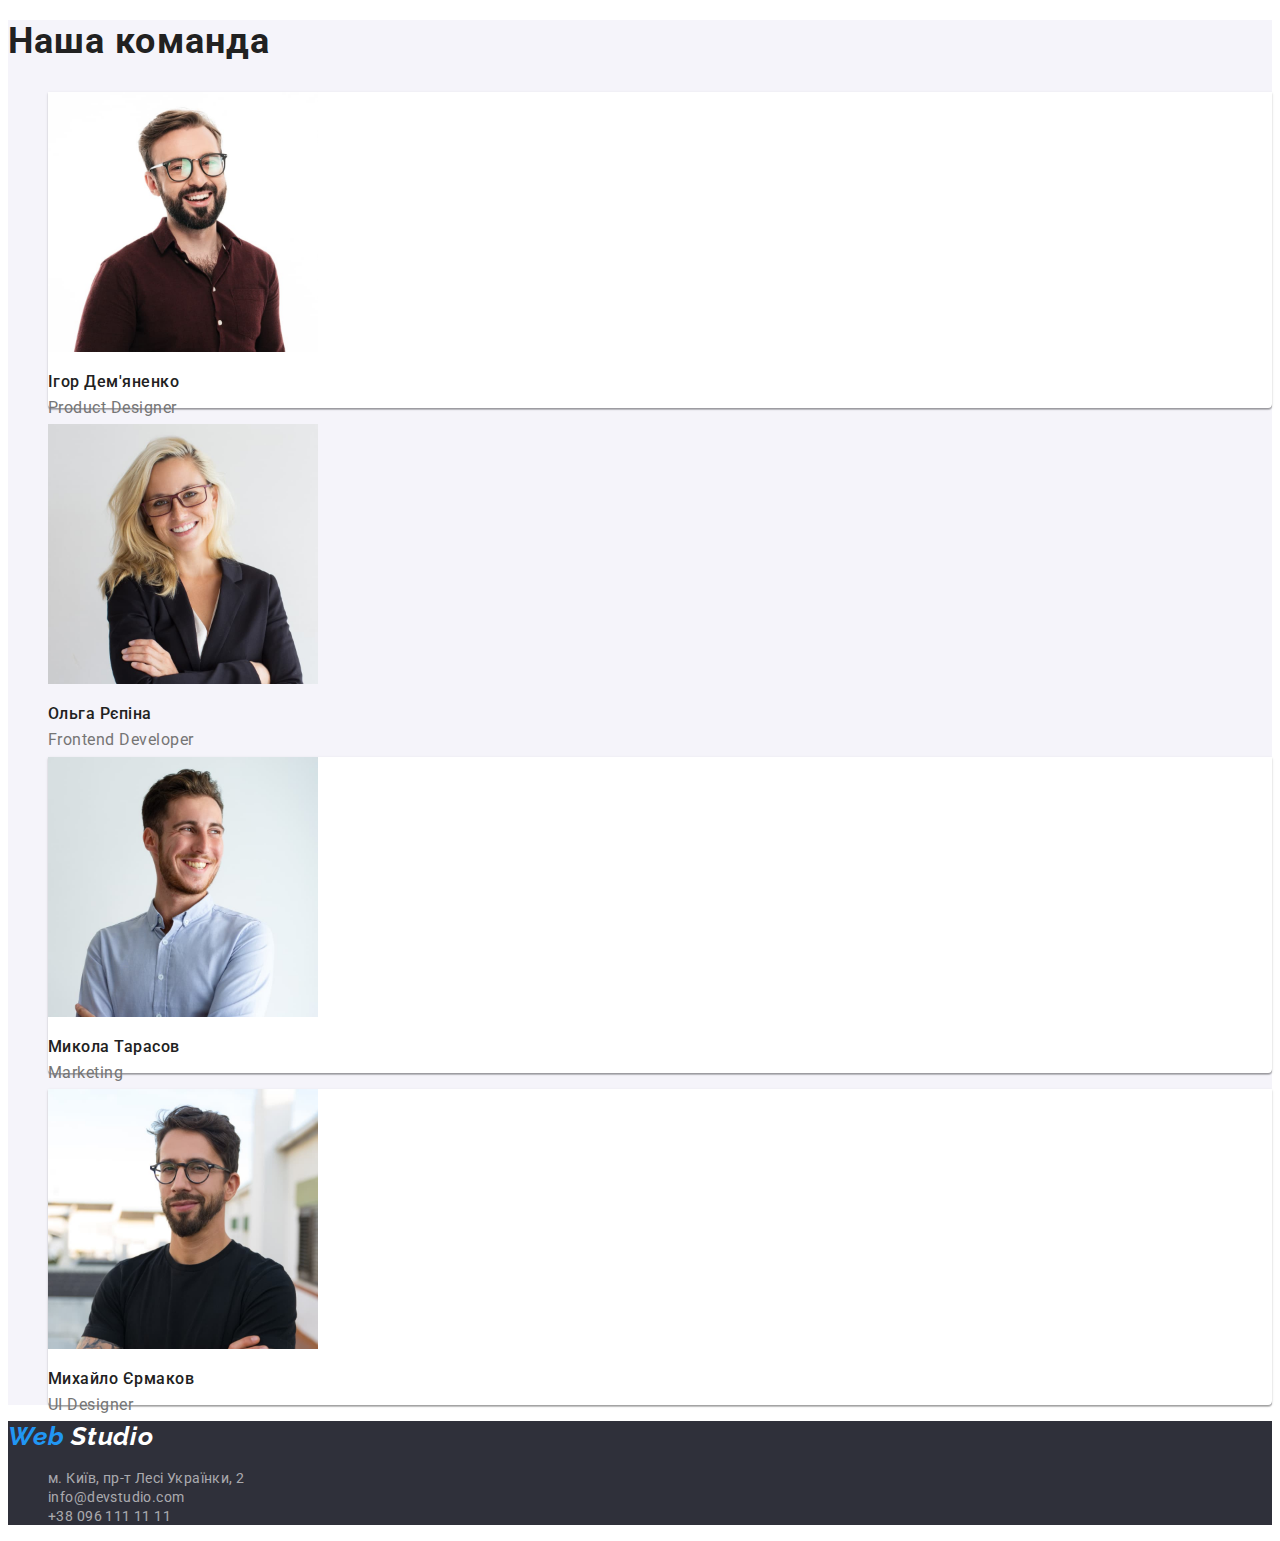
==== commit d422456d: "Повиправляв помилки" ====
--- a/index.html
+++ b/index.html
@@ -16,7 +16,7 @@
   <body>
     <!--Шапка сайта-->
     <header>
-      <a href="/" class="header-logo link">
+      <a href="./index.html" class="header-logo link">
         <span class="header-logo-web">Web</span>
         <span class="header-logo-studio">Studio</span>
       </a>
@@ -38,38 +38,38 @@
       <!-- Герой -->
       <section class="hero">
         <h1 class="hero-title">Ефективні рішення для вашого бізнесу</h1>
-        <button type="button" class="button">Замовити послугу</button>
+        <button type="button" class="button button-hero">Замовити послугу</button>
       </section>
 
-      <section class="section">
+      <section class="section feateure">
         <!--Особливості h2 -->
-        <h2 class="section-title">Особливості</h2>
+        <h2 class="section-title title-hide">Особливості</h2>
         <ul class="feateure-list">
           <li>
-            <h3 class="title">УВАГА ДО ДЕТАЛЕЙ</h3>
+            <h3 class="feateure-title">УВАГА ДО ДЕТАЛЕЙ</h3>
             <p class="text">
               Ідейні міркування, і навіть початок повсякденної роботи з формування позиції.
             </p>
           </li>
           <li>
-            <h3 class="title">ПУНКТУАЛЬНІСТЬ</h3>
+            <h3 class="feateure-title">ПУНКТУАЛЬНІСТЬ</h3>
             <p class="text">
               Завдання організації, особливо рамки і місце навчання кадрів тягне у себе.
             </p>
           </li>
           <li>
-            <h3 class="title">ПЛАНУВАННЯ</h3>
+            <h3 class="feateure-title">ПЛАНУВАННЯ</h3>
             <p class="text">Так само консультація з широким активом значною мірою зумовлює.</p>
           </li>
           <li>
-            <h3 class="title">СУЧАСНІ ТЕХНОЛОГІЇ</h3>
+            <h3 class="feateure-title">СУЧАСНІ ТЕХНОЛОГІЇ</h3>
             <p class="text">
               Значимість цих проблем настільки очевидна, що реалізація планових завдань.
             </p>
           </li>
         </ul>
       </section>
-      <section class="section">
+      <section class="section work">
         <!--Чим ми займаємося-->
         <h2 class="section-title">Чим ми займаємося</h2>
         <ul class="work-list">
@@ -105,17 +105,17 @@
           </li>
         </ul>
       </section>
-      <section class="section">
+      <section class="section team">
         <!--Наша команда-->
         <h2 class="section-title">Наша команда</h2>
         <ul class="team-list">
-          <li>
+          <li class="team-list-item">
             <a class="team-img link" href="#">
               <img src="./images/ihor.jpg" alt="Ігор Дем'яненко" width="270" height="260" />
             </a>
             <h3 class="team-title">Ігор Дем'яненко</h3>
             <p class="team-text" lang="en">Product Designer</p>
-          </li>
+          </li class="team-list-item">
           <li>
             <a class="team-img link" href="#">
               <img src="./images/olga.jpg" alt="Ольга Рєпіна" width="270" height="260" />
@@ -123,14 +123,14 @@
             <h3 class="team-title">Ольга Рєпіна</h3>
             <p class="team-text" lang="en">Frontend Developer</p>
           </li>
-          <li>
+          <li class="team-list-item">
             <a class="team-img link" href="#">
               <img src="./images/mykola.jpg" alt="Микола Тарасов" width="270" height="260" />
             </a>
             <h3 class="team-title">Микола Тарасов</h3>
             <p class="team-text" lang="en">Marketing</p>
           </li>
-          <li>
+          <li class="team-list-item">
             <a class="team-img link" href="#">
               <img src="./images/mukhail.jpg" alt="Михайло Єрмаков" width="270" height="260" />
             </a>
@@ -150,7 +150,7 @@
         <ul>
           <li>
             <a
-              class="address link"
+              class="footer-address link"
               href="https://goo.gl/maps/bFHLWU3rUNsA4T5d9"
               target="_blank"
               rel="noopener noreferrer nofollow"
@@ -158,10 +158,10 @@
             >
           </li>
           <li>
-            <a class="footer-contacts link" href="mailto:info@devstudio.com">info@devstudio.com</a>
+            <a class="footer-address link" href="mailto:info@devstudio.com">info@devstudio.com</a>
           </li>
           <li>
-            <a class="footer-contacts link" href="tel:+380961111111">+38 096 111 11 11</a>
+            <a class="footer-address link" href="tel:+380961111111">+38 096 111 11 11</a>
           </li>
         </ul>
       </address>
--- a/css/styles.css
+++ b/css/styles.css
@@ -11,7 +11,6 @@
 }
 
 body {
-  background-color: #f5f5f5;
   color: var(--primary-text-color);
   font-family: Roboto, sans-serif;
 }
@@ -74,11 +73,28 @@
   color: var(--accent-color);
 }
 
+/* Портфоліо */
+
 /* Фільтр */
-
-/* Портфоліо */
+.portfolio-item {
+  background: #f5f4fa;
+  border-radius: 4px;
+}
+.filter-button {
+  border: none;
+  font-size: 16px;
+  line-height: 1.63;
+  text-align: center;
+  letter-spacing: 0.03em;
+}
+
+.filter-button:hover,
+.filter-button:focus {
+  background: #2196f3;
+  color: #ffffff;
+}
+
 .portfolio-list-title {
-  font-weight: 700;
   font-size: 18px;
   line-height: 2;
   letter-spacing: 0.06em;
@@ -86,7 +102,7 @@
   color: var(--primary-text-color);
 }
 .portfolio-list-text {
-  nt-size: 16px;
+  font-size: 16px;
   line-height: 1.88;
   letter-spacing: 0.03em;
 
@@ -94,6 +110,9 @@
 }
 
 /* Hero */
+.hero {
+  background: #2f303a;
+}
 .hero-title {
   font-weight: 900;
   font-size: 44px;
@@ -103,6 +122,12 @@
   text-transform: uppercase;
   color: #ffffff;
 }
+.button-hero {
+  background: #2196f3;
+  box-shadow: 0px 4px 4px rgba(0, 0, 0, 0.15);
+  border-radius: 4px;
+  color: #ffffff;
+}
 .button {
   font-family: inherit;
   font-weight: 700;
@@ -117,27 +142,43 @@
 
   color: #ffffff;
 }
-.button:hover,
-.button:focus {
-  color: var(--accent-color);
-}
+
 /* Section */
 /* Feateures */
+.title-hide {
+  pointer-events: none;
+  position: absolute;
+  width: 1px;
+  height: 1px;
+  margin: -1px;
+  border: 0;
+  padding: 0;
+  white-space: nowrap;
+  clip-path: inset(100%);
+  clip: rect(0 0 0 0);
+  overflow: hidden;
+}
 .section-title {
-  font-weight: 700;
   font-size: 36px;
-  line-height: 1, 17;
-  letter-spacing: 0.03em;
-}
-
-.feateur-list .titel {
-  font-weight: 700;
-  font-size: 14px;
-  line-height: 1, 14;
+  line-height: 1.17;
+  letter-spacing: 0.03em;
+}
+
+.feateure-title {
+  font-size: 14px;
+  line-height: 1.14;
   letter-spacing: 0.03em;
   text-transform: uppercase;
 }
-
+.team {
+  background: #f5f4fa;
+}
+.team-list-item {
+  background: #ffffff;
+  box-shadow: 0px 1px 3px rgba(0, 0, 0, 0.12), 0px 1px 1px rgba(0, 0, 0, 0.14),
+    0px 2px 1px rgba(0, 0, 0, 0.2);
+  border-radius: 0px 0px 4px 4px;
+}
 .text {
   font-size: 14px;
   line-height: 1.71;
@@ -149,14 +190,12 @@
   font-weight: 500;
   font-size: 16px;
   line-height: 1.19;
-  text-align: center;
   letter-spacing: 0.03em;
 }
 
 .team-text {
   font-size: 16px;
   line-height: 1.19px;
-  text-align: center;
   letter-spacing: 0.03em;
 
   color: var(--title-text-color);
@@ -171,18 +210,14 @@
   color: #ffffff;
 }
 
-.address {
+.footer-address {
+  font-style: normal;
   font-size: 14px;
   line-height: 1.17;
-
-  letter-spacing: 0.03em;
-
-  color: #ffffff;
-}
-
-.footer-contacts {
-  font-size: 14px;
-  line-height: 1.17;
   letter-spacing: 0.03em;
   color: rgba(255, 255, 255, 0.6);
 }
+.footer-address:hover,
+.footer-address:focus {
+  color: #ffffff;
+}
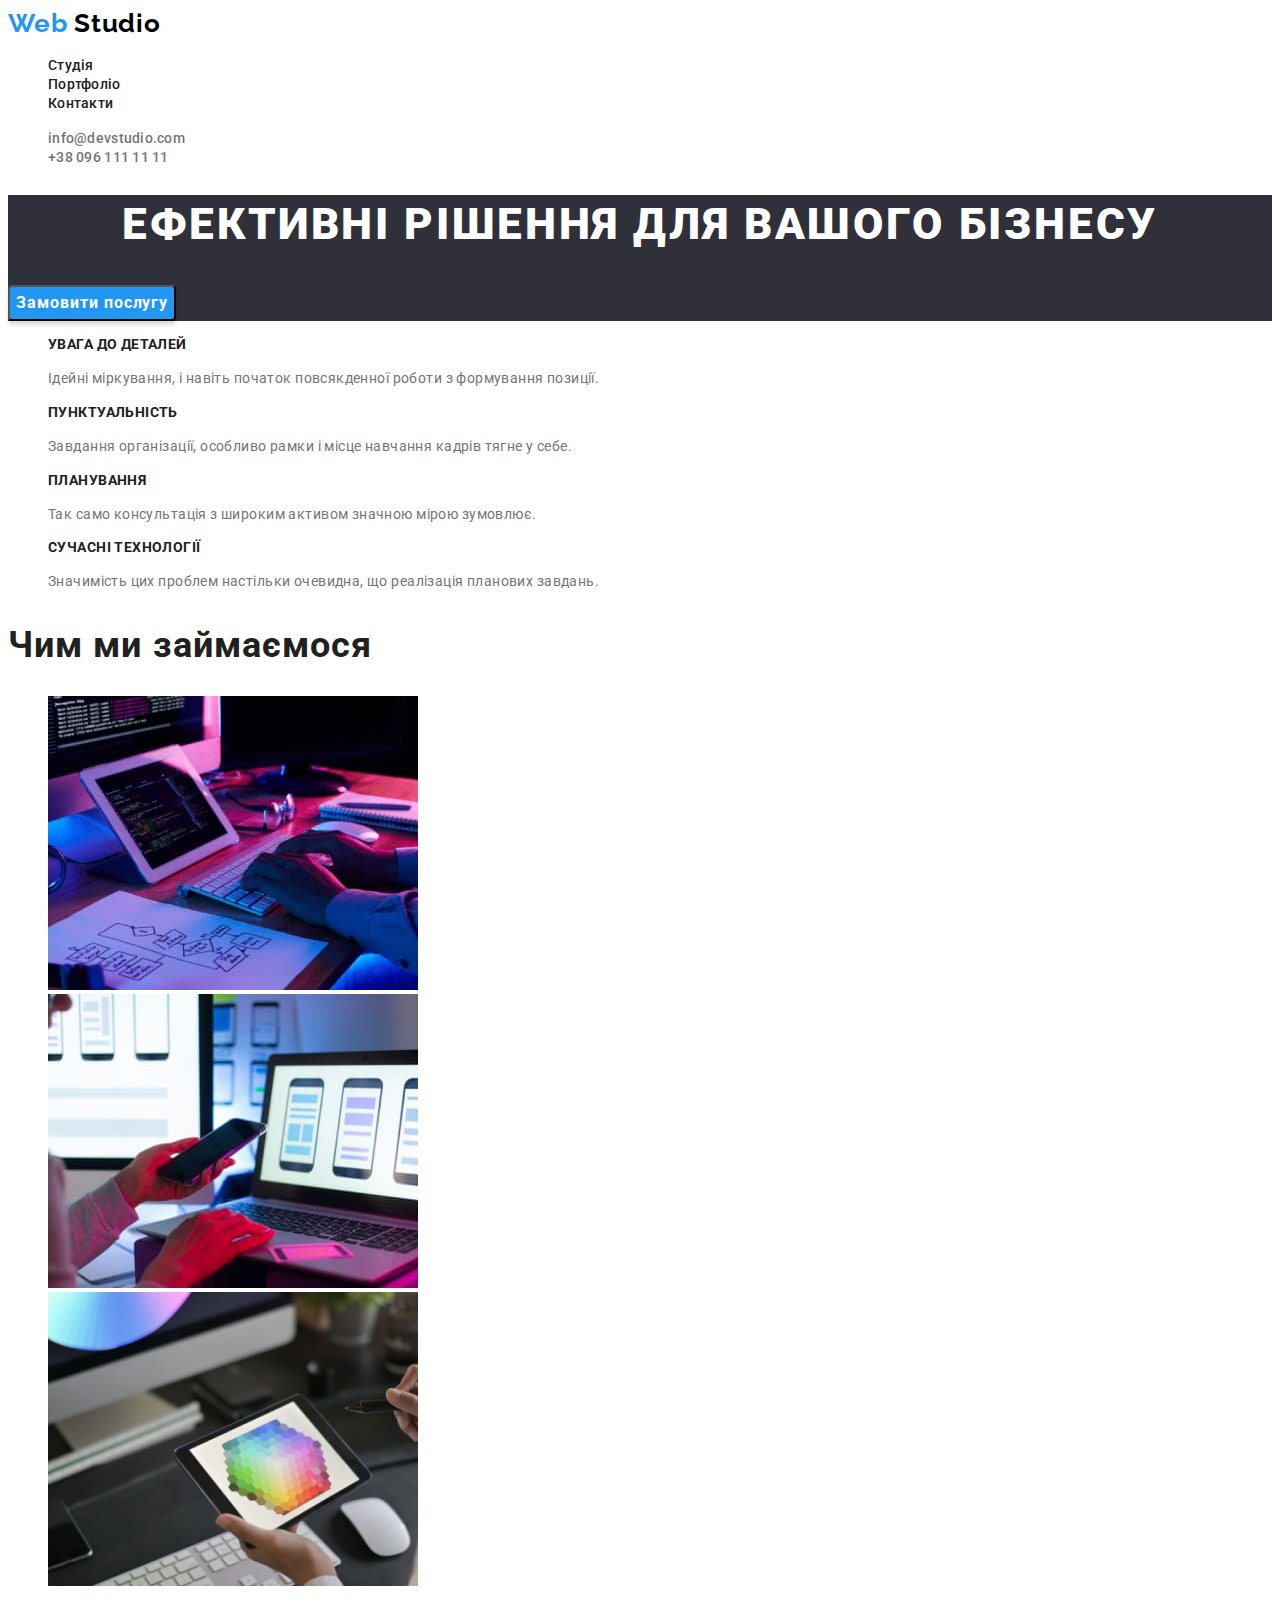
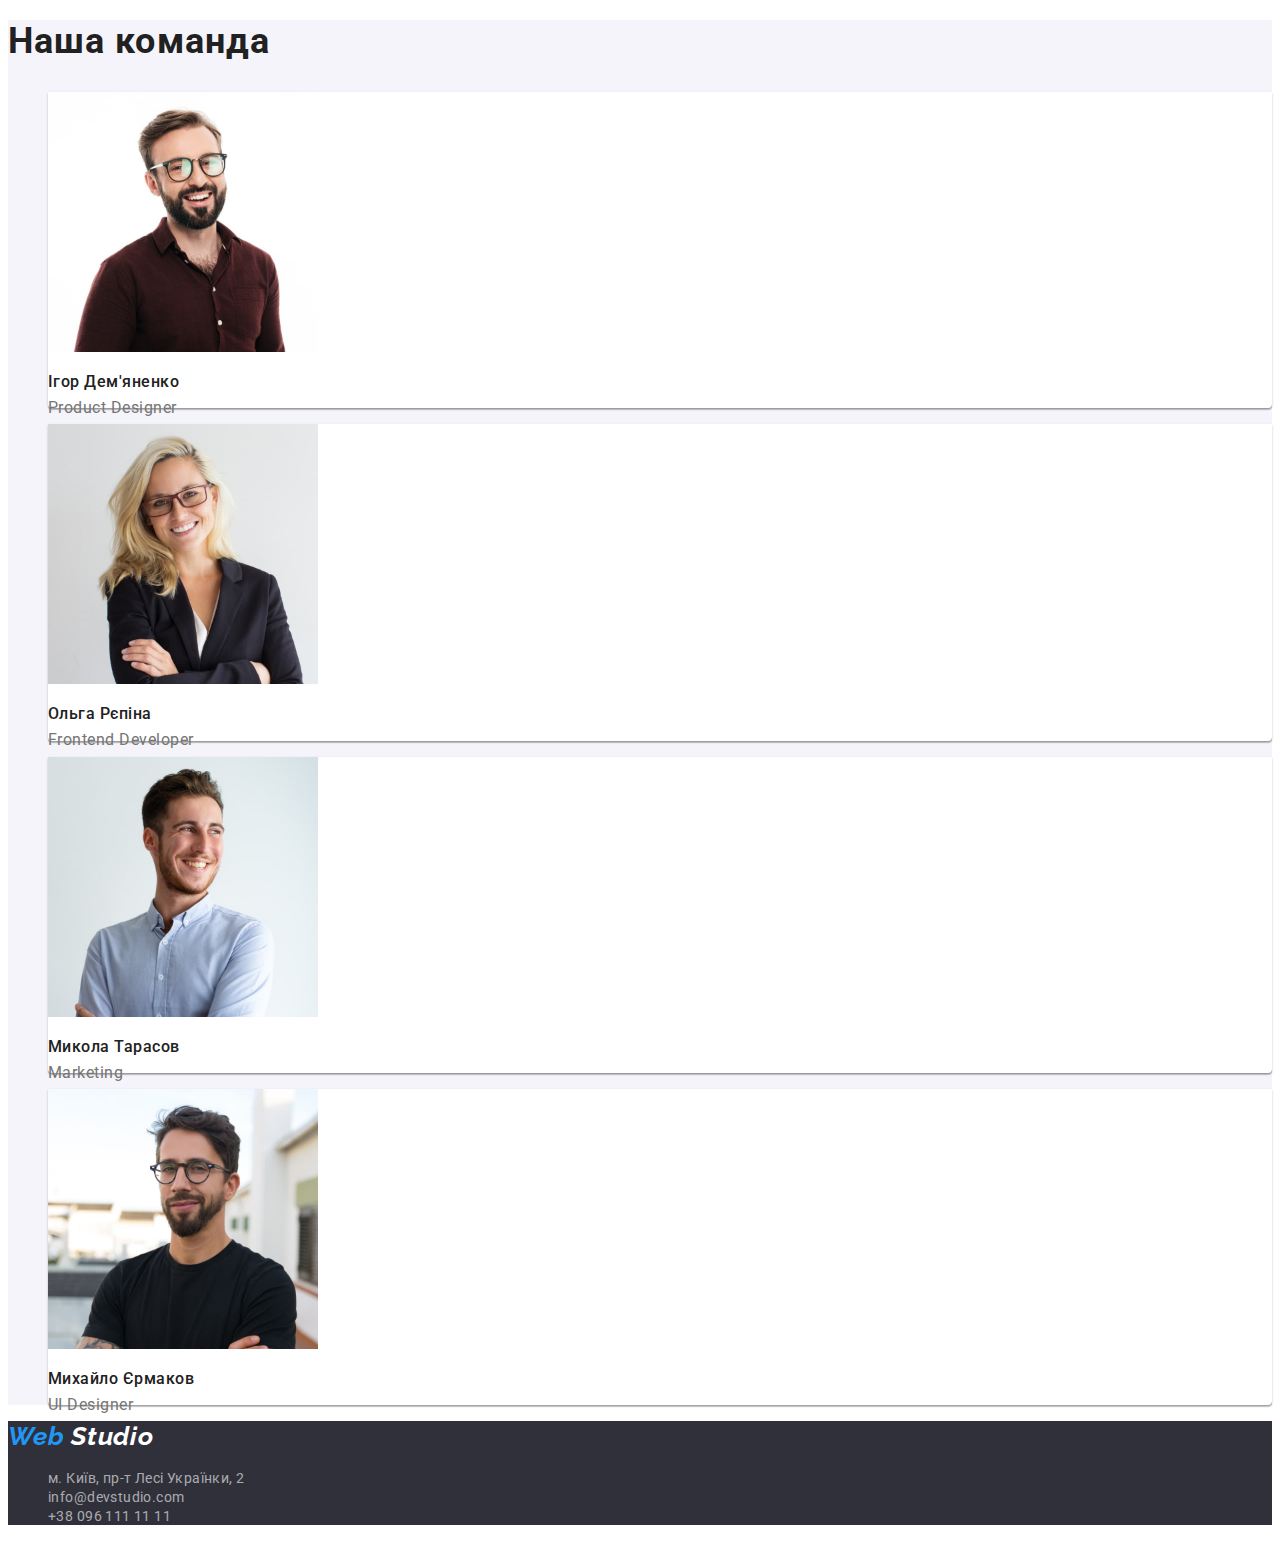
==== commit a54b1042: "виправив клас" ====
--- a/index.html
+++ b/index.html
@@ -115,8 +115,8 @@
             </a>
             <h3 class="team-title">Ігор Дем'яненко</h3>
             <p class="team-text" lang="en">Product Designer</p>
-          </li class="team-list-item">
-          <li>
+          </li>
+          <li class="team-list-item">
             <a class="team-img link" href="#">
               <img src="./images/olga.jpg" alt="Ольга Рєпіна" width="270" height="260" />
             </a>
